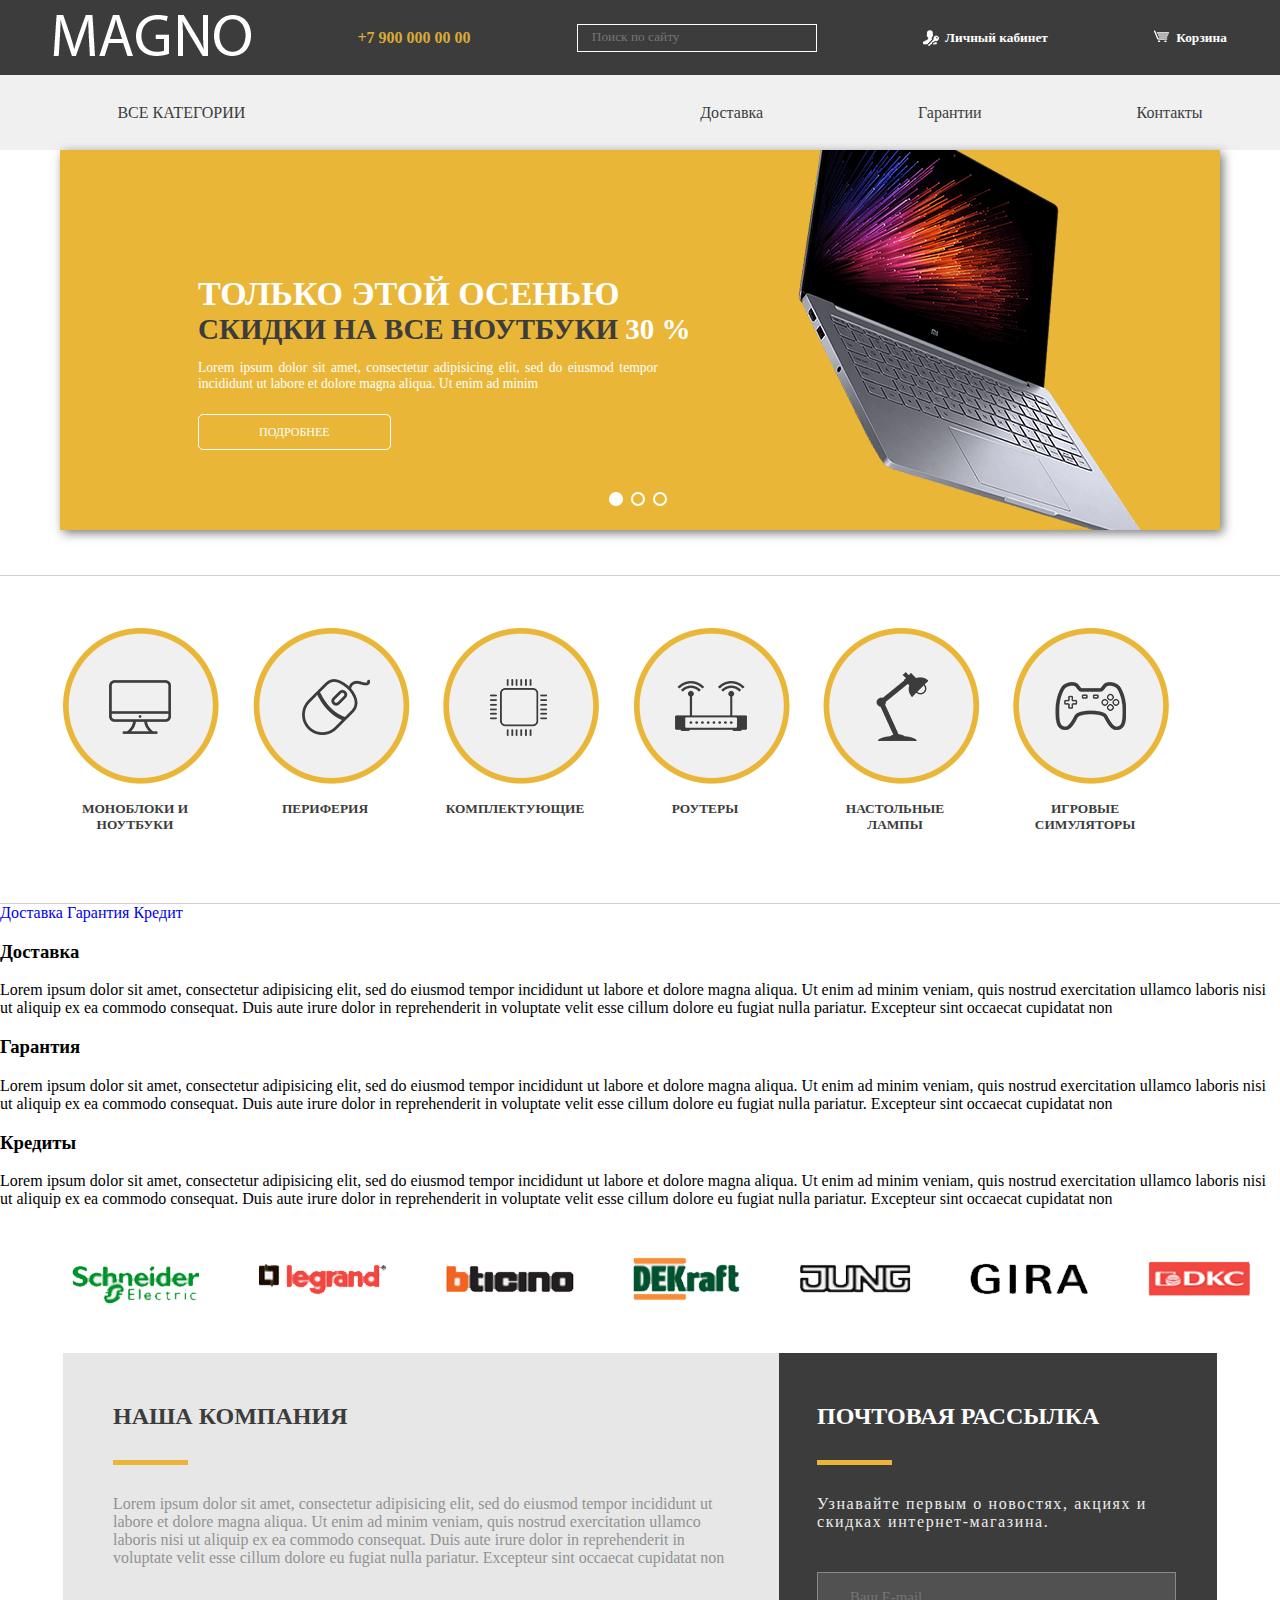
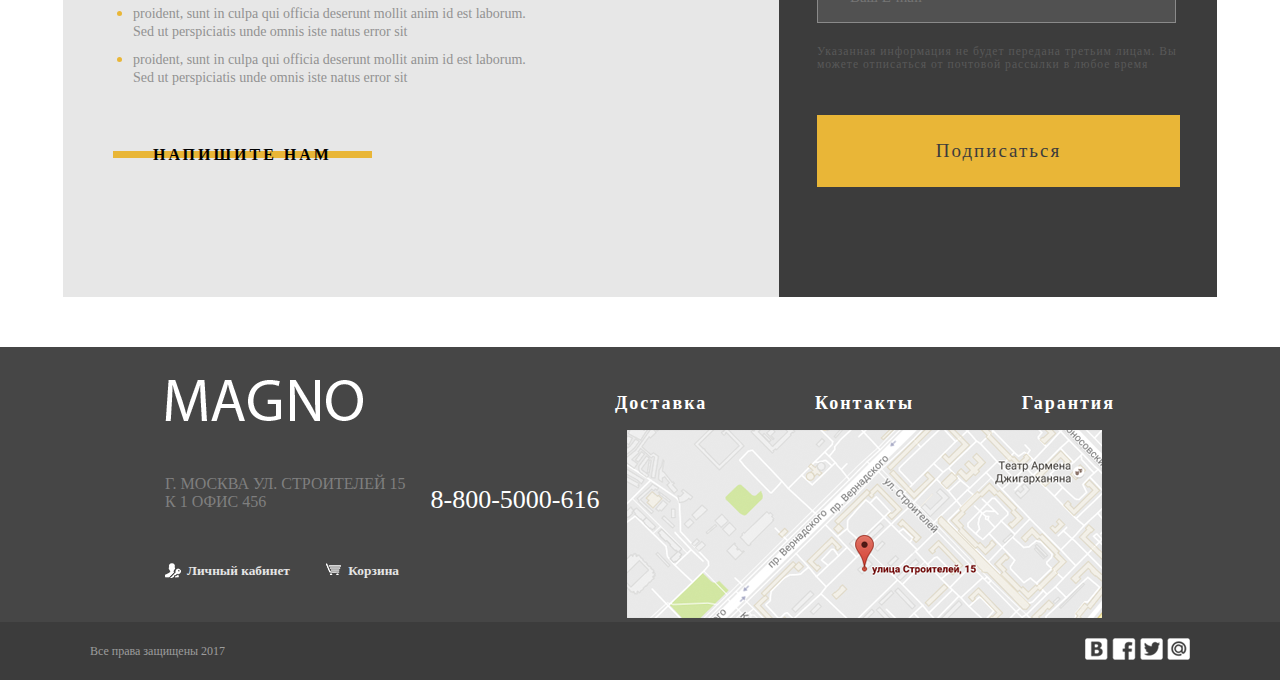
==== index.html @ 17e2f67c "commit" ====
<!DOCTYPE html>
<html lang="ru">
<head>
    <meta charset="UTF-8">
    <title>Главная страница</title>
    <link type="text/css" rel="stylesheet" href="style/header.css">
    <link type="text/css" rel="stylesheet" href="style/index.css">
    <link type="text/css" rel="stylesheet" href="style/footer.css">
</head>
<body>
    <header>
        <nav>
            <div class="user_menu">
                <a href="index.html"><img src="images/magno_logo.png"></a>
                <a href="tel:+79000000000">+7 900 000 00 00</a>
                <form method="post">
                    <input type="search" placeholder="Поиск по сайту">
                </form>
                <a href="#" class="user">Личный кабинет</a>
                <a href="#" class="basket">Корзина</a>
            </div>
            <div class="site_menu">
                <ul>
                    <li><a href="#">Все категории</a></li>
                    <li><a href="#">Доставка</a></li>
                    <li><a href="#">Гарантии</a></li>
                    <li><a href="#">Контакты</a></li>
                </ul>
            </div>
        </nav>
    </header>
    <main>
        <section class="slider_promo">
            <input type="radio" name="slider_promo" id="frame_1" checked="checked">
            <label for="frame_1"></label>
            <div class="first_slide">
                <h3>Только этой осенью</h3>
                <h4>Скидки на все ноутбуки <span>30 %</span></h4>
                <p>Lorem ipsum dolor sit amet, consectetur adipisicing elit, sed do eiusmod tempor incididunt ut labore et dolore magna aliqua. Ut enim ad minim</p>
                <a href="#">Подробнее</a>
            </div>
            <input type="radio" name="slider_promo" id="frame_2">
            <label for="frame_2"></label>
            <div class="second_slide">
                <h3>Вся периферия</h3>
                <h4>По самым низким ценам</h4>
                <p>Lorem ipsum dolor sit amet, consectetur adipisicing elit, sed do eiusmod tempor incididunt ut labore et dolore magna</p>
                <a href="#">Подробнее</a>
            </div>
            <input type="radio" name="slider_promo" id="frame_3">
            <label for="frame_3"></label>
            <div class="third_slide">
                <h3>Ноутбуки</h3>
                <h4>Для офиса и дома</h4>
                <p>Lorem ipsum dolor sit amet, consectetur adipisicing elit, sed do eiusmod tempor incididunt ut labore et dolore magna</p>
                <a href="#">Подробнее</a>
            </div>
        </section>
        <section class="categories">
            <ul>
                <li>
                    <a href="#">
                        <img src="images/categories_icons/laptops_icon.png">
                        <p>Моноблоки и ноутбуки</p>
                    </a>
                </li>
                <li>
                    <a href="#">
                        <img src="images/categories_icons/peripherals_icon.png">
                        <p>Периферия</p>
                    </a>
                </li>
                <li>
                    <a href="#">
                        <img src="images/categories_icons/accessories_icon.png">
                        <p>Комплектующие</p>
                    </a>
                </li>
                <li>
                    <a href="#">
                        <img src="images/categories_icons/routers_icon.png">
                        <p>Роутеры</p>
                    </a>
                </li>
                <li>
                    <a href="#">
                        <img src="images/categories_icons/lamps_icon.png">
                        <p>Настольные лампы</p>
                    </a>
                </li>
                <li>
                    <a href="#">
                        <img src="images/categories_icons/games_icon.png">
                        <p>Игровые симуляторы</p>
                    </a>
                </li>
            </ul>
        </section>
        <section class="slider_info">
            <a href="#" class="delivery_button">Доставка</a>
            <a href="#" class="guarantee_button">Гарантия</a>
            <a href="#" class="credit_button">Кредит</a>
            <div class="delivery_info">
                <h3>Доставка</h3>
                <p>Lorem ipsum dolor sit amet, consectetur adipisicing elit, sed do eiusmod tempor incididunt ut labore et dolore magna aliqua. Ut enim ad minim veniam, quis nostrud exercitation ullamco laboris nisi ut aliquip ex ea commodo consequat. Duis aute irure dolor in reprehenderit in voluptate velit esse cillum dolore eu fugiat nulla pariatur. Excepteur sint occaecat cupidatat non </p>
            </div>
            <div class="guarantee_info">
                <h3>Гарантия</h3>
                <p>Lorem ipsum dolor sit amet, consectetur adipisicing elit, sed do eiusmod tempor incididunt ut labore et dolore magna aliqua. Ut enim ad minim veniam, quis nostrud exercitation ullamco laboris nisi ut aliquip ex ea commodo consequat. Duis aute irure dolor in reprehenderit in voluptate velit esse cillum dolore eu fugiat nulla pariatur. Excepteur sint occaecat cupidatat non</p>
            </div>
            <div class="credits_info">
                <h3>Кредиты</h3>
                <p>Lorem ipsum dolor sit amet, consectetur adipisicing elit, sed do eiusmod tempor incididunt ut labore et dolore magna aliqua. Ut enim ad minim veniam, quis nostrud exercitation ullamco laboris nisi ut aliquip ex ea commodo consequat. Duis aute irure dolor in reprehenderit in voluptate velit esse cillum dolore eu fugiat nulla pariatur. Excepteur sint occaecat cupidatat non </p>
            </div>
        </section>
        <section class="partners">
            <ul>
                <li> <a href="#"> <img src="images/partners/partner_1.png"> </a> </li>
                <li> <a href="#"> <img src="images/partners/partner_2.png"> </a> </li>
                <li> <a href="#"> <img src="images/partners/partner_3.png"> </a> </li>
                <li> <a href="#"> <img src="images/partners/partner_4.png"> </a> </li>
                <li> <a href="#"> <img src="images/partners/partner_5.png"> </a> </li>
                <li> <a href="#"> <img src="images/partners/partner_6.png"> </a> </li>
                <li> <a href="#"> <img src="images/partners/partner_7.png"> </a> </li>
            </ul>
        </section>
        <div class="about_us">
            <section class="company_info">
                <h2>Наша компания</h2>
                <p>
                    Lorem ipsum dolor sit amet, consectetur adipisicing elit, sed do eiusmod tempor incididunt ut labore et dolore magna aliqua. Ut enim ad minim veniam, quis nostrud exercitation ullamco laboris nisi ut aliquip ex ea commodo consequat. Duis aute irure dolor in reprehenderit in voluptate velit esse cillum dolore eu fugiat nulla pariatur. Excepteur sint occaecat cupidatat non
                </p>
                <ul>
                    <li><span>proident, sunt in culpa qui officia deserunt mollit anim id est laborum. Sed ut perspiciatis unde omnis iste natus error sit</span></li>
                    <li><span>proident, sunt in culpa qui officia deserunt mollit anim id est laborum. Sed ut perspiciatis unde omnis iste natus error sit</span></li>
                </ul>
                <a href="#"> Напишите нам</a>
            </section>
            <section class="dispatch">
                <h2>Почтовая рассылка</h2>
                <p>Узнавайте первым о новостях, акциях и скидках интернет-магазина.</p>
                <form method="post">
                    <input type="email" placeholder="Ваш E-mail">
                    <p>Указанная информация не будет передана третьим лицам. Вы можете отписаться от почтовой рассылки в любое время</p>
                    <input type="submit" value="Подписаться">
                </form>
            </section>
        </div>
    </main>
    <footer>
        <div class="footer_top">
            <section class="info">
                <div class="address">
                    <a href="index.html"><img src="images/magno_logo.png"></a>
                    <p>Г. Москва ул. Строителей 15 к 1 офис 456</p>
                </div>
                <ul class="user_links">
                    <li><a href="#" class="user">Личный кабинет</a></li>
                    <li><a href="#" class="basket">Корзина</a></li>
                </ul>
            </section>
            <section class="phone_info">
                <a href="tel:+78005000616">8-800-5000-616</a>
            </section>
            <section class="map">
                <ul>
                    <li><a href="#">Доставка</a></li>
                    <li><a href="#">Контакты</a></li>
                    <li><a href="#">Гарантия</a></li>
                </ul>
                <img src="images/footer/map.png">
            </section>
        </div>
        <div class="footer_bottom">
            <p>Все права защищены 2017</p>
            <ul class="social">
                <li><a href="#"><img src="images/footer/vk.png"></a></li>
                <li><a href="#"><img src="images/footer/facebook.png"></a></li>
                <li><a href="#"><img src="images/footer/twitter.png"></a></li>
                <li><a href="#"><img src="images/footer/mail.png"></a></li>
            </ul>
        </div>
    </footer>
</body>
</html>
---- style/header.css ----
.user_menu {
    display: flex;
    background-color: #3c3c3c;
    height: 75px;
    align-items: center;
    justify-content: space-around;
}

.user_menu a{
    color: white;
    font-weight: bold;
}
.user_menu a[href="tel:+79000000000"]{
    color: #d9aa38;
}

.user_menu input[type="search"] {
    height: 28px;
    width: 240px;
    padding: 0 15px 2px 14px;
    background-color: #3c3c3c;
    border: 1px solid white;
    color: black;
    font-family: "Century Gothic";
}

.user_menu a[href="#"] {
    font-size: 10pt;
}

.user {
    font-size: 10pt;
    font-weight: bold;
    padding-left: 22px;
    background: url("../images/header/user_logo.png") no-repeat;
}

.basket {
    font-size: 10pt;
    font-weight: bold;
    padding-left: 22px;
    background: url("../images/header/basket_logo.png") no-repeat;
}

.site_menu {
    background-color: #f0f0f0;
    height: 75px;
}

.site_menu ul {
    display: flex;
    flex-direction: row;
    justify-content: space-around;
    align-items: center;
    margin: 0;
    height: 75px;
}

.site_menu ul li{
    list-style-type: none;
}

.site_menu ul li:first-child{
    margin-right: 300px;
    text-transform: uppercase;
}

.site_menu ul li a{
    color: #3c3c3c;
}
---- style/index.css ----
body {
    padding: 0;
    margin: 0;
    font-family: "Century Gothic";
}

a {
    text-decoration: none;
}

/* слайдер промо */

.slider_promo {
    width: 1160px;
    height: 380px;
    box-shadow: 3px 3px 10px #797979;
    position: relative;
    margin: 0 auto;
    background-color: #e9b637;
    margin-bottom: 45px;
    text-align: center;
}

.slider_promo input {
    display: none;
}

.slider_promo  input + label {
    display: inline-block;
    width: 10px;
    height: 10px;
    border-radius: 8px;
    background: rgba(90, 90, 90, 0);
    border: 2px solid white;
    cursor: pointer;
    z-index: 100;
    position: relative;
    margin-right: 4px;
    top: 90%;
    transition: background 0.8s ease-out 0s;
}

.slider_promo  input:checked + label {
    background: white;
}

.slider_promo  div {
    position: absolute;
    top: 0;
    left: 0;
    right: 0;
    bottom: 0;
    margin-left: 138px;
    text-align: left;
    z-index: 0;
}

.slider_promo  div {
    visibility: hidden;
    opacity: 0;
    transition: opacity 0.8s ease-out 0.1s, visibility 0.1s ease-out 0.9s;
}

.slider_promo  input:checked + label + div {
    visibility: visible;
    opacity: 1;
    transition: opacity 0.8s ease-out 0.1s, visibility 0.1s ease-out 0s;
}

.slider_promo div h3 {
    margin: 125px 0 0 0;
    padding: 0;
    font-size: 34px;
    color: white;
    text-transform: uppercase;
}

.slider_promo div h4 {
    font-size: 29px;
    margin: 0;
    text-transform: uppercase;
    color: #3c3c3c;
}

.slider_promo div h4 span {
    color: white;
}

.slider_promo div p {
    font-size: 13.6px;
    color: white;
    width: 45%;
    text-align: justify;
    margin-bottom: 30px;
}

.slider_promo div a {
    color: white;
    padding: 10px 60px 10px 60px;
    border: 1px solid white;
    border-radius: 5px;
    text-transform: uppercase;
    font-size: 12px;
}

.first_slide {
    background: url("../images/slider_promo/sale_slider.png") no-repeat 600px;
}
.second_slide {
    background: url("../images/slider_promo/peripheral_slider.png") no-repeat 500px;
}

.third_slide {
    background: url("../images/slider_promo/laptop_slider.png") no-repeat 500px;
}
/* меню категорий */

.categories {
    border-top: 1px solid #d1d1d1;
    border-bottom: 1px solid #d1d1d1;
}

.categories ul {
    display: flex;
    justify-content: space-around;
    align-items: center;
    height: 295px;
}

.categories ul li {
    list-style-type: none;
    text-align: center;
    text-transform: uppercase;
    font-size: 10pt;
    width: 145px;
    height: 223px;
}

.categories ul li:last-child {
    margin-right: 100px;
}


.categories ul li a {
    color: #3c3c3c;
    font-weight: bold;
}

/* слайдер инфо */

/* партнёры */

.partners ul {
    display: flex;
    flex-direction: row;
    align-items: center;
    justify-content: space-around;

}

.partners ul li {
    display: inline;
    list-style-type: none;
}

/* наша компания */

.about_us {
    height: 544px;
    width: 1154px;
    background-color: #e7e7e7;
    margin: 0 auto;
}

.company_info {
    float: left;
    width: 620px; /*680*/
    padding-left: 50px;
    padding-top: 30px;
    color: #929292;
}

.company_info h2 {
    text-transform: uppercase;
    color: #3c3c3c;
}

.company_info h2:after {
    content: ' ';
    display: block;
    width: 75px;
    height: 5px;
    background-color: #e9b637;
    margin-top: 30px;
    margin-bottom: 30px;
}

.company_info ul {
    padding-left: 20px;
    margin-top: 37px;
    width: 410px;
    margin-bottom: 60px;
}

.company_info ul li {
    color: #e9b637;
    margin-bottom: 10px;
}

.company_info ul li span {
    color: #929292;
    font-size: 14px;
}

.company_info a {
    color: black;
    text-transform: uppercase;
    font-weight: bold;
    letter-spacing: 3px;
    padding: 0 40px 0 40px;
    background: linear-gradient(to bottom, #e7e7e7 0%,#e7e7e7 30%,#e9b637 30%,#e9b637 30%,#e9b637 72%,#e9b637 72%,#e7e7e7 72%,#e7e7e7 72%,#e7e7e7 100%);
}

.dispatch {
    float: right;
    width: 363px;
    background-color: #3c3c3c;
    height: 514px;
    padding-left: 38px;
    padding-top: 30px;
    padding-right:37px;
}

.dispatch h2 {
    text-transform: uppercase;
    color: white;
}

.dispatch h2:after {
    content: ' ';
    display: block;
    width: 75px;
    height: 5px;
    background-color: #e9b637;
    margin-top: 30px;
    margin-bottom: 30px;
}

.dispatch p {
    color: #ededed;
    letter-spacing: 1.6px;
}

.dispatch form p {
    font-size: 11.6px;
    color: #595959;
    letter-spacing: 1px;
    margin-bottom: 44px;
}

.dispatch form input[type='email'] {
    border: 1px solid #8a8a8a;
    background-color: #515151;
    width: 320px;
    height: 45px;
    margin-top: 25px;
    padding: 2px 5px 2px 32px;
    font-size: 14.9px;
    font-family: "Century Gothic";
    margin-bottom: 10px;
}

.dispatch form input[type='submit' ] {
    background-color: #e9b637;
    border: none;
    cursor: pointer;
    width: 100%;
    padding: 25px;
    font-family: "Century Gothic";
    font-size: 19px;
    color: #3c3c3c;
    letter-spacing: 2px;
}
---- style/footer.css ----
footer {
    background-color: #464646;
    margin-top: 50px;
}

.footer_top {
    margin-left: 165px;
    margin-right: 165px;
    padding-top: 30px;
    display: flex;
    align-items: center;
    justify-content: space-between;
}

.info {
    width: 250px;
    height: 240px;
}

.address p {
    color: #7f7f7f;
    text-transform: uppercase;
    margin-top: 50px;
}

.user_links {
    padding: 0;
    margin-top: 50px;
}

.user_links li{
    display: inline;
    list-style-type: none;
}

.user_links li a {
    color: #e5e5e5;
}

.user_links .user {
    margin-right: 13%;
}

.phone_info a {
    font-size: 26px;
    color: white;
}

.map {
    width: 500px;
    text-align: center;
}

.map ul {
    display: flex;
    justify-content: space-between;
    padding: 0;
}

.map ul li {
    display: inline;
}

.map ul li a {
    color: white;
    font-weight: bold;
    font-size: 18px;
    letter-spacing: 2px;
}

.footer_bottom {
    background-color: #3c3c3c;
    display: flex;
    align-items: center;
    justify-content: space-around;
}

.footer_bottom p {
    color: #9c9c9c;
    font-size: 12px;
    margin-right: 50%;
}

.footer_bottom ul li {
    display: inline;
}
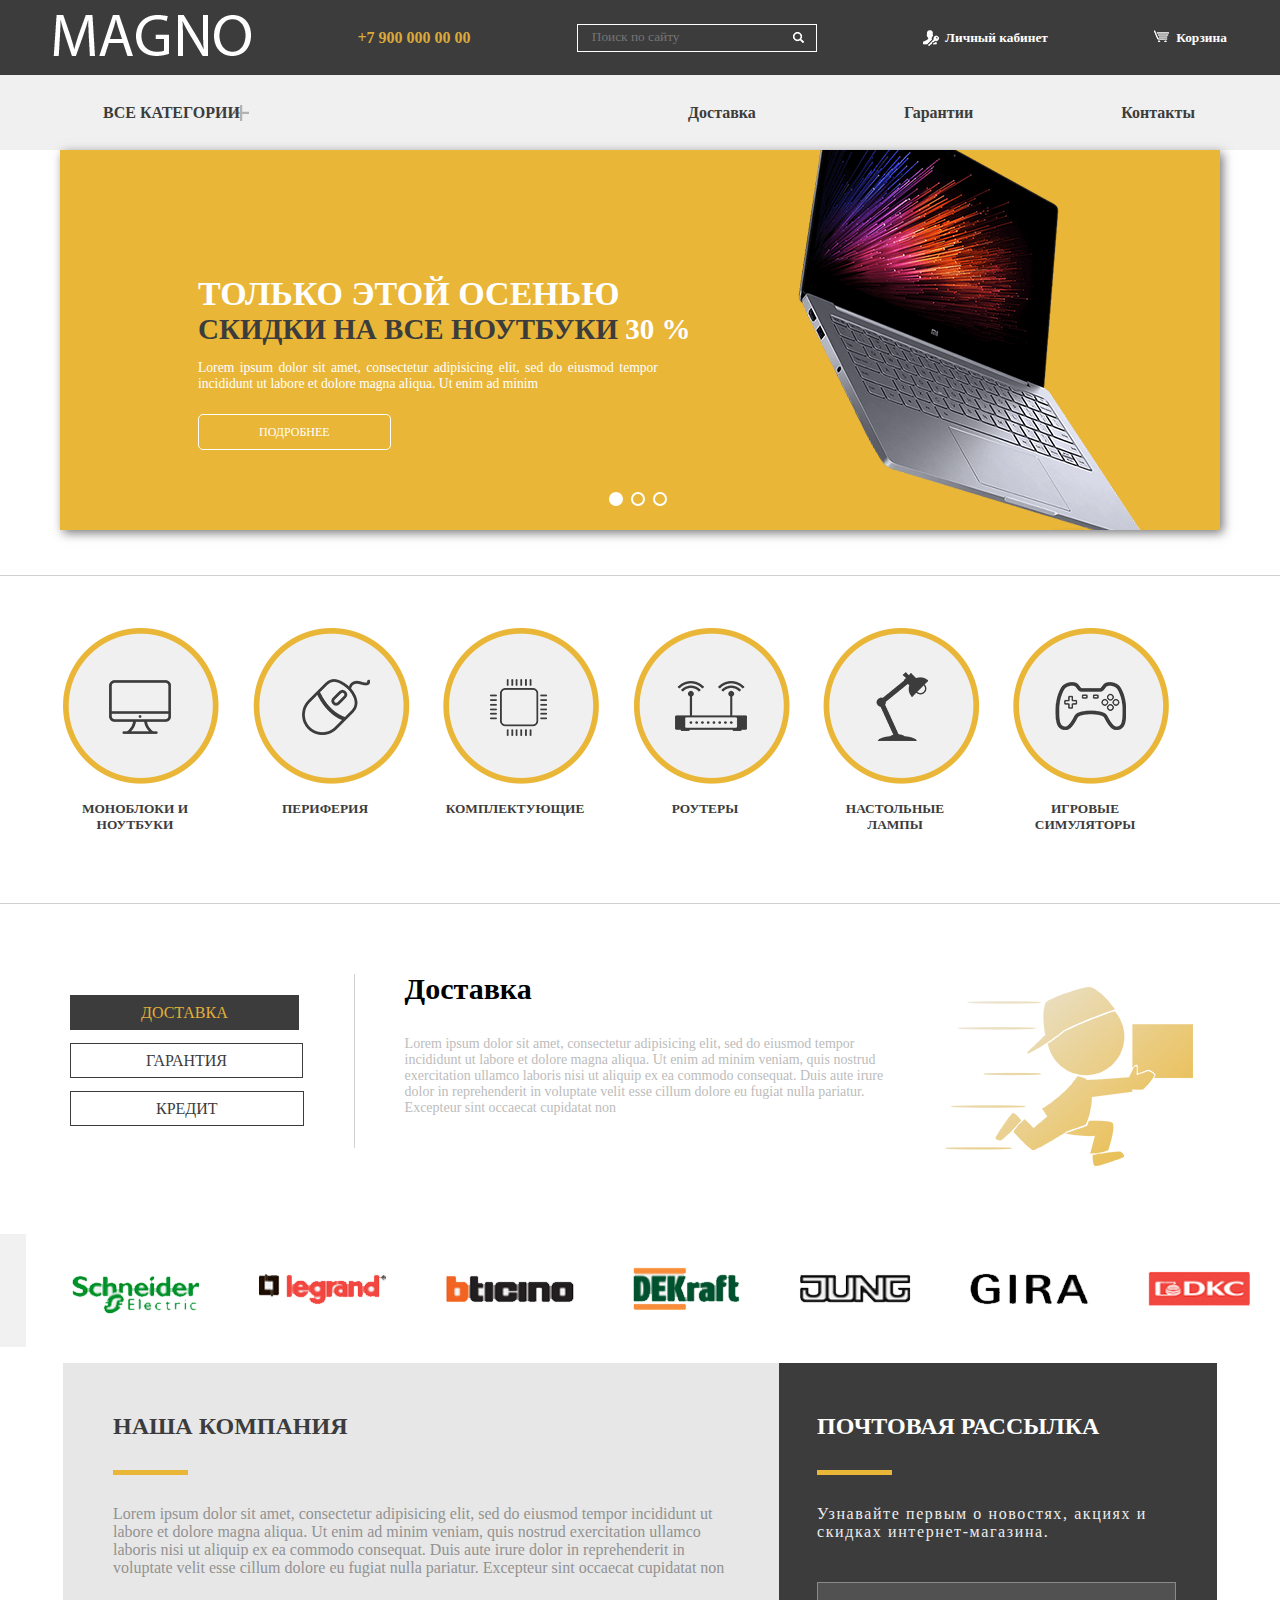
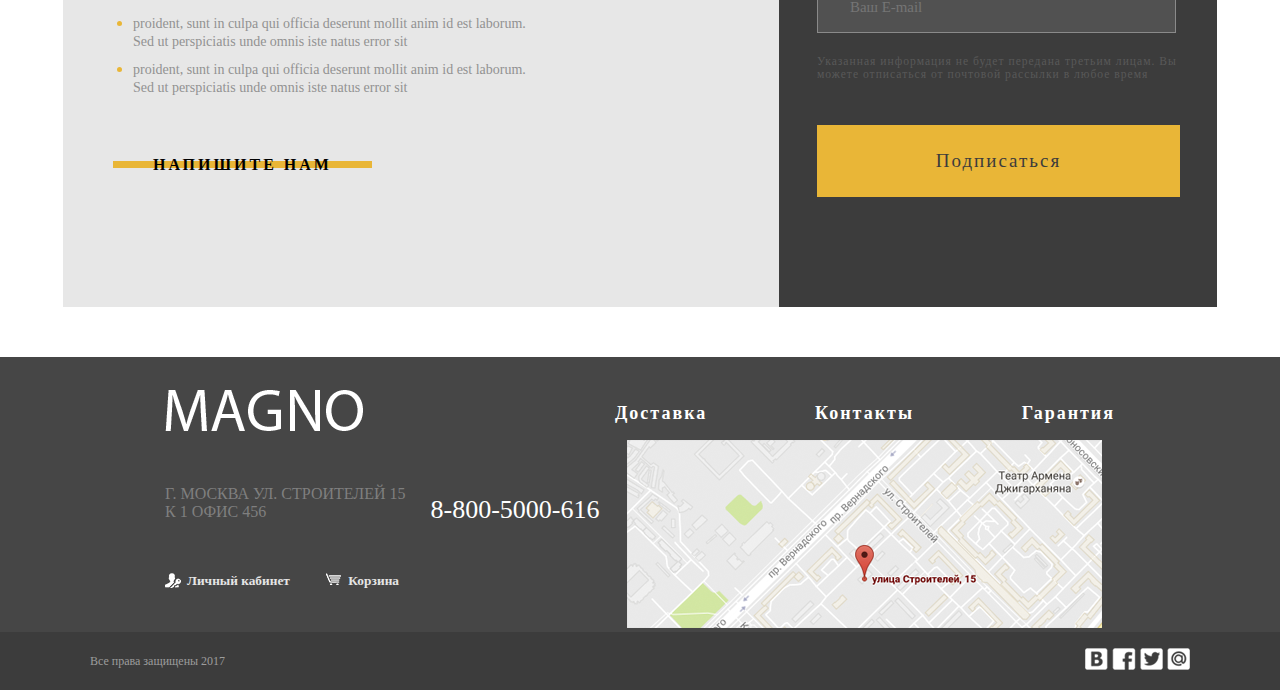
==== commit e914c3e4: "commit" ====
--- a/index.html
+++ b/index.html
@@ -97,20 +97,24 @@
             </ul>
         </section>
         <section class="slider_info">
-            <a href="#" class="delivery_button">Доставка</a>
-            <a href="#" class="guarantee_button">Гарантия</a>
-            <a href="#" class="credit_button">Кредит</a>
-            <div class="delivery_info">
-                <h3>Доставка</h3>
-                <p>Lorem ipsum dolor sit amet, consectetur adipisicing elit, sed do eiusmod tempor incididunt ut labore et dolore magna aliqua. Ut enim ad minim veniam, quis nostrud exercitation ullamco laboris nisi ut aliquip ex ea commodo consequat. Duis aute irure dolor in reprehenderit in voluptate velit esse cillum dolore eu fugiat nulla pariatur. Excepteur sint occaecat cupidatat non </p>
-            </div>
-            <div class="guarantee_info">
-                <h3>Гарантия</h3>
-                <p>Lorem ipsum dolor sit amet, consectetur adipisicing elit, sed do eiusmod tempor incididunt ut labore et dolore magna aliqua. Ut enim ad minim veniam, quis nostrud exercitation ullamco laboris nisi ut aliquip ex ea commodo consequat. Duis aute irure dolor in reprehenderit in voluptate velit esse cillum dolore eu fugiat nulla pariatur. Excepteur sint occaecat cupidatat non</p>
-            </div>
-            <div class="credits_info">
-                <h3>Кредиты</h3>
-                <p>Lorem ipsum dolor sit amet, consectetur adipisicing elit, sed do eiusmod tempor incididunt ut labore et dolore magna aliqua. Ut enim ad minim veniam, quis nostrud exercitation ullamco laboris nisi ut aliquip ex ea commodo consequat. Duis aute irure dolor in reprehenderit in voluptate velit esse cillum dolore eu fugiat nulla pariatur. Excepteur sint occaecat cupidatat non </p>
+            <ul class="info_buttons">
+                <li><a href="#" class="delivery_button">Доставка</a></li>
+                <li><a href="#" class="guarantee_button">Гарантия</a></li>
+                <li><a href="#" class="credit_button">Кредит</a></li>
+            </ul>
+            <div class="info_block">
+                <div class="delivery_info">
+                    <h3>Доставка</h3>
+                    <p>Lorem ipsum dolor sit amet, consectetur adipisicing elit, sed do eiusmod tempor incididunt ut labore et dolore magna aliqua. Ut enim ad minim veniam, quis nostrud exercitation ullamco laboris nisi ut aliquip ex ea commodo consequat. Duis aute irure dolor in reprehenderit in voluptate velit esse cillum dolore eu fugiat nulla pariatur. Excepteur sint occaecat cupidatat non </p>
+                </div>
+                <div class="guarantee_info">
+                    <h3>Гарантия</h3>
+                    <p>Lorem ipsum dolor sit amet, consectetur adipisicing elit, sed do eiusmod tempor incididunt ut labore et dolore magna aliqua. Ut enim ad minim veniam, quis nostrud exercitation ullamco laboris nisi ut aliquip ex ea commodo consequat. Duis aute irure dolor in reprehenderit in voluptate velit esse cillum dolore eu fugiat nulla pariatur. Excepteur sint occaecat cupidatat non</p>
+                </div>
+                <div class="credits_info">
+                    <h3>Кредиты</h3>
+                    <p>Lorem ipsum dolor sit amet, consectetur adipisicing elit, sed do eiusmod tempor incididunt ut labore et dolore magna aliqua. Ut enim ad minim veniam, quis nostrud exercitation ullamco laboris nisi ut aliquip ex ea commodo consequat. Duis aute irure dolor in reprehenderit in voluptate velit esse cillum dolore eu fugiat nulla pariatur. Excepteur sint occaecat cupidatat non </p>
+                </div>
             </div>
         </section>
         <section class="partners">
--- a/style/header.css
+++ b/style/header.css
@@ -18,10 +18,10 @@
     height: 28px;
     width: 240px;
     padding: 0 15px 2px 14px;
-    background-color: #3c3c3c;
     border: 1px solid white;
     color: black;
     font-family: "Century Gothic";
+    background: #3c3c3c url("../images/header/search_logo.png") no-repeat 215px;
 }
 
 .user_menu a[href="#"] {
@@ -58,13 +58,19 @@
 
 .site_menu ul li{
     list-style-type: none;
+    font-weight: bold;
 }
 
 .site_menu ul li:first-child{
     margin-right: 300px;
     text-transform: uppercase;
+    background: url("../images/header/plus.png") no-repeat 130px;
 }
 
 .site_menu ul li a{
     color: #3c3c3c;
+}
+
+.site_menu ul li a:first-child {
+    padding-right: 22px;
 }--- a/style/index.css
+++ b/style/index.css
@@ -113,6 +113,7 @@
 .third_slide {
     background: url("../images/slider_promo/laptop_slider.png") no-repeat 500px;
 }
+
 /* меню категорий */
 
 .categories {
@@ -140,7 +141,6 @@
     margin-right: 100px;
 }
 
-
 .categories ul li a {
     color: #3c3c3c;
     font-weight: bold;
@@ -148,7 +148,84 @@
 
 /* слайдер инфо */
 
+.slider_info {
+    width: 1140px;
+    margin: 0 auto;
+    display: flex;
+    align-items: center;
+    padding-top: 38px;
+    padding-bottom: 38px;
+}
+
+.info_buttons {
+    padding: 30px 50px 0 0;
+    border-right: 1px solid #d1d1d1;
+    float: left;
+}
+
+.info_buttons li{
+    list-style-type: none;
+    margin-bottom: 30px;
+}
+
+.info_buttons a {
+    border: 1px solid #3c3c3c;
+    text-transform: uppercase;
+}
+
+.delivery_button {
+    padding: 8px 70px 8px 70px;
+    background-color: #3c3c3c;
+    color: #e1b037;
+}
+
+.guarantee_button {
+    padding: 8px 75px 8px 75px;
+    color: #3c3c3c;
+}
+
+.credit_button {
+    padding: 8px 85px 8px 85px;
+    color: #3c3c3c;
+}
+
+.info_block {
+    padding: 0 0 0 50px;
+}
+
+.info_block p {
+    font-size: 14px;
+    color: #bcbcbc;
+    width: 500px;
+}
+
+.info_block h3 {
+    font-size: 30px;
+}
+
+.delivery_info {
+    padding: 0 350px 50px 0;
+    background: url("../images/slider_info/delivery_logo.png") no-repeat 540px;
+}
+
+.guarantee_info {
+    padding: 0 350px 50px 0;
+    background: url("../images/slider_info/guarantee_logo.png") no-repeat 540px;
+    display: none;
+}
+
+.credits_info {
+    padding: 0 350px 50px 0;
+    background: url("../images/slider_info/credit_logo.png") no-repeat 540px;
+    display: none;
+}
+
+
 /* партнёры */
+
+.partners {
+    background: linear-gradient(to right, rgba(241,241,241,1) 0%,rgba(241,241,241,1) 2%,rgba(255,255,255,1) 2%,rgba(255,255,255,1) 100%);
+}
 
 .partners ul {
     display: flex;
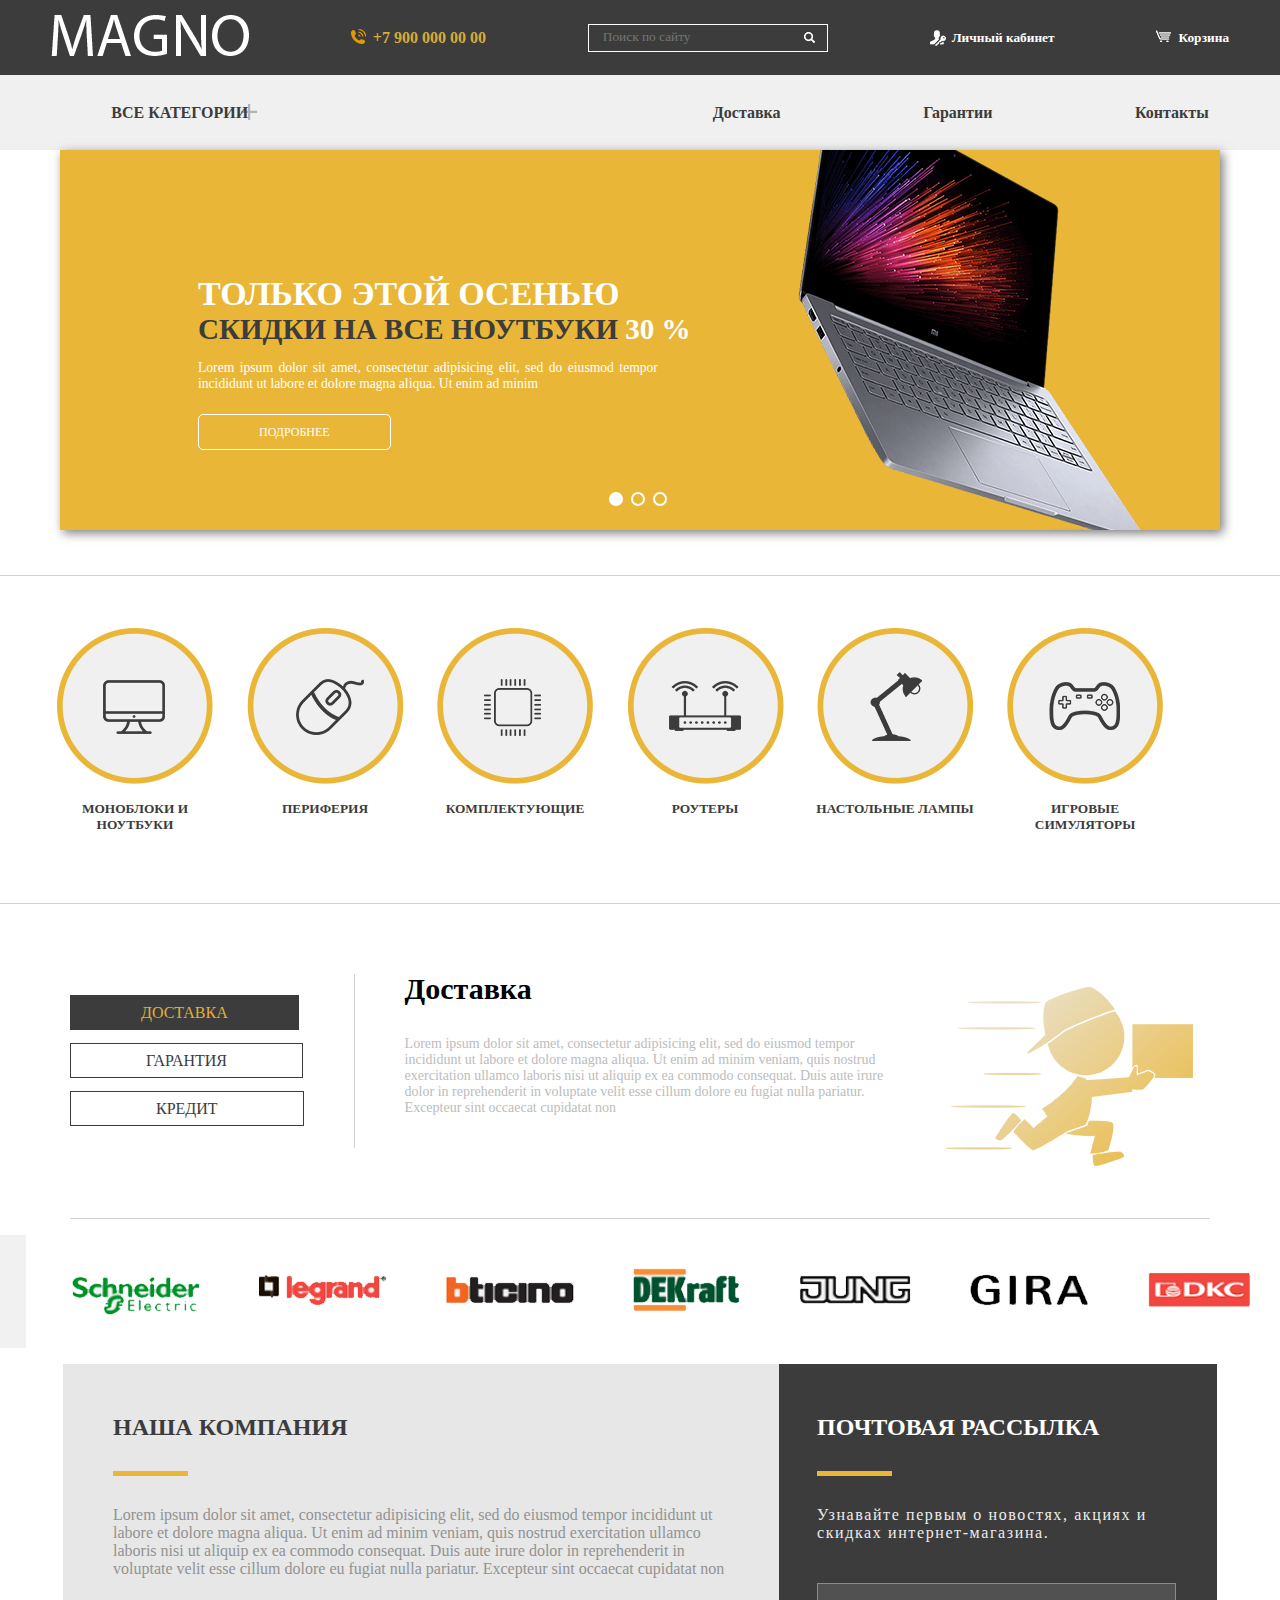
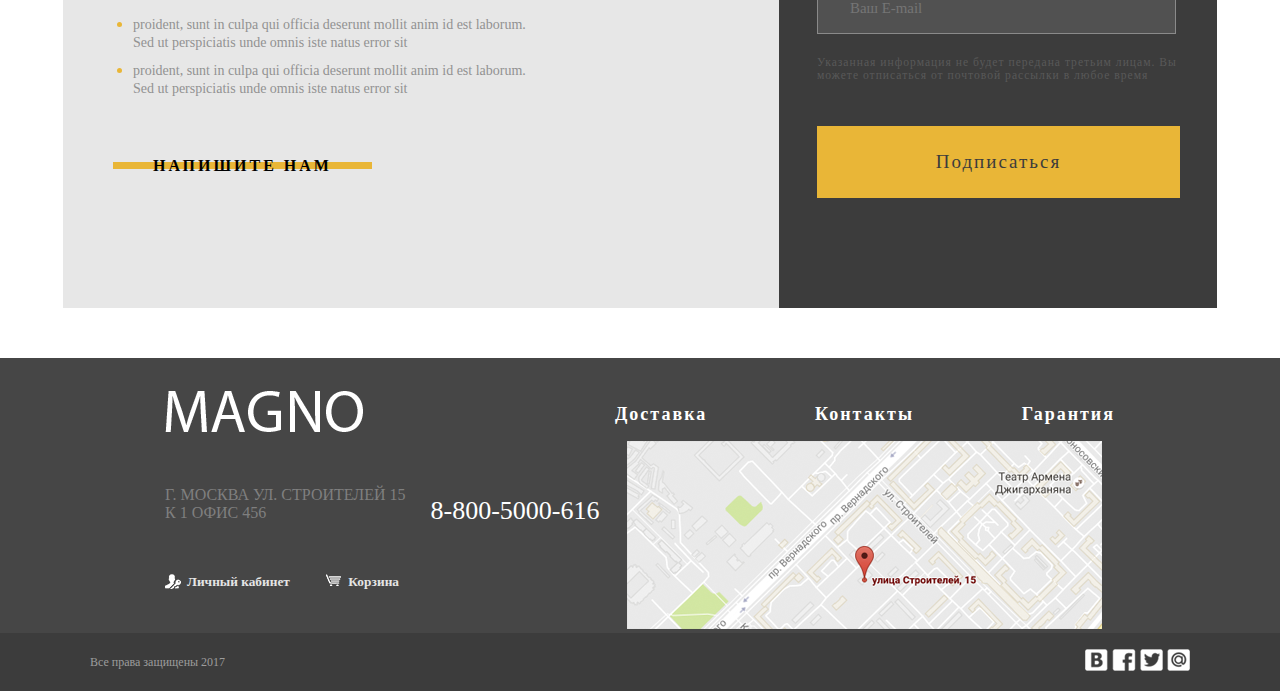
==== commit 9c5e5c15: "commit" ====
--- a/index.html
+++ b/index.html
@@ -20,8 +20,28 @@
                 <a href="#" class="basket">Корзина</a>
             </div>
             <div class="site_menu">
-                <ul>
-                    <li><a href="#">Все категории</a></li>
+                <ul class="menu_categories">
+                    <li>
+                        <a href="#" class="all_categories">Все категории</a>
+                        <ul class="nested_list">
+                            <li>
+                                <ul>
+                                    <li><a href="#">Роутеры</a></li>
+                                    <li><a href="#">Игровые симуляторы</a></li>
+                                    <li><a href="#">Комплектующие</a></li>
+                                </ul>
+                            </li>
+                            <li>
+                                <ul>
+                                    <li><a href="#">Периферия</a></li>
+                                    <li><a href="#">Настольные лампы</a></li>
+                                </ul>
+                            </li>
+                            <li>
+                                <a href="#">Моноблоки и ноутбуки</a>
+                            </li>
+                        </ul>
+                    </li>
                     <li><a href="#">Доставка</a></li>
                     <li><a href="#">Гарантии</a></li>
                     <li><a href="#">Контакты</a></li>
--- a/style/header.css
+++ b/style/header.css
@@ -12,6 +12,8 @@
 }
 .user_menu a[href="tel:+79000000000"]{
     color: #d9aa38;
+    padding-left: 22px;
+    background: url("../images/header/phone_logo.png") no-repeat;
 }
 
 .user_menu input[type="search"] {
@@ -24,6 +26,14 @@
     background: #3c3c3c url("../images/header/search_logo.png") no-repeat 215px;
 }
 
+.user_menu input[type="search"]:hover::-webkit-input-placeholder {
+    color: #e4e4e4;
+}
+
+.user_menu input[type="search"]:hover {
+    background: #3c3c3c url("../images/header/search_logo_hover.png") no-repeat 215px;
+}
+
 .user_menu a[href="#"] {
     font-size: 10pt;
 }
@@ -33,6 +43,16 @@
     font-weight: bold;
     padding-left: 22px;
     background: url("../images/header/user_logo.png") no-repeat;
+}
+
+.user:hover {
+    color: #dfaf37;
+    background: url("../images/header/user_logo_hover.png") no-repeat;
+}
+
+.user:active {
+    color: #989898;
+    background: url("../images/header/user_logo_click.png") no-repeat;
 }
 
 .basket {
@@ -47,7 +67,7 @@
     height: 75px;
 }
 
-.site_menu ul {
+.menu_categories {
     display: flex;
     flex-direction: row;
     justify-content: space-around;
@@ -56,21 +76,73 @@
     height: 75px;
 }
 
-.site_menu ul li{
+.menu_categories li{
     list-style-type: none;
     font-weight: bold;
 }
 
-.site_menu ul li:first-child{
+.all_categories {
     margin-right: 300px;
     text-transform: uppercase;
     background: url("../images/header/plus.png") no-repeat 130px;
 }
 
-.site_menu ul li a{
+.menu_categories li:hover ul {
+    display: block;
+}
+
+.menu_categories li a{
     color: #3c3c3c;
 }
 
-.site_menu ul li a:first-child {
+.menu_categories li a:hover {
+    color: #dfaf37;
+}
+
+.menu_categories li a:active {
+    color: #989898;
+}
+
+.all_categories {
     padding-right: 22px;
-}+}
+
+.nested_list {
+    position: absolute;
+    display: none;
+    left: 0;
+    background-color: #f0f0f0;
+    width: 100%;
+    z-index: 2;
+    padding-left: 9%;
+    padding-top: 20px;
+}
+
+.nested_list li {
+    margin-bottom: 15px;
+}
+
+.nested_list li ul li {
+    display: inline;
+    margin-right: 40px;
+}
+
+.nested_list li ul {
+    padding: 0;
+    display: flex;
+}
+
+.nested_list li ul li a {
+    font-weight: normal;
+    color: #a59d9d;
+    font-size: 16px;
+    text-transform: none;
+}
+
+.nested_list li a {
+    font-weight: normal;
+    color: #a59d9d;
+    font-size: 16px;
+    text-transform: none;
+}
+
--- a/style/index.css
+++ b/style/index.css
@@ -133,7 +133,7 @@
     text-align: center;
     text-transform: uppercase;
     font-size: 10pt;
-    width: 145px;
+    width: 160px;
     height: 223px;
 }
 
@@ -155,6 +155,7 @@
     align-items: center;
     padding-top: 38px;
     padding-bottom: 38px;
+    border-bottom: 1px solid #d1d1d1;
 }
 
 .info_buttons {
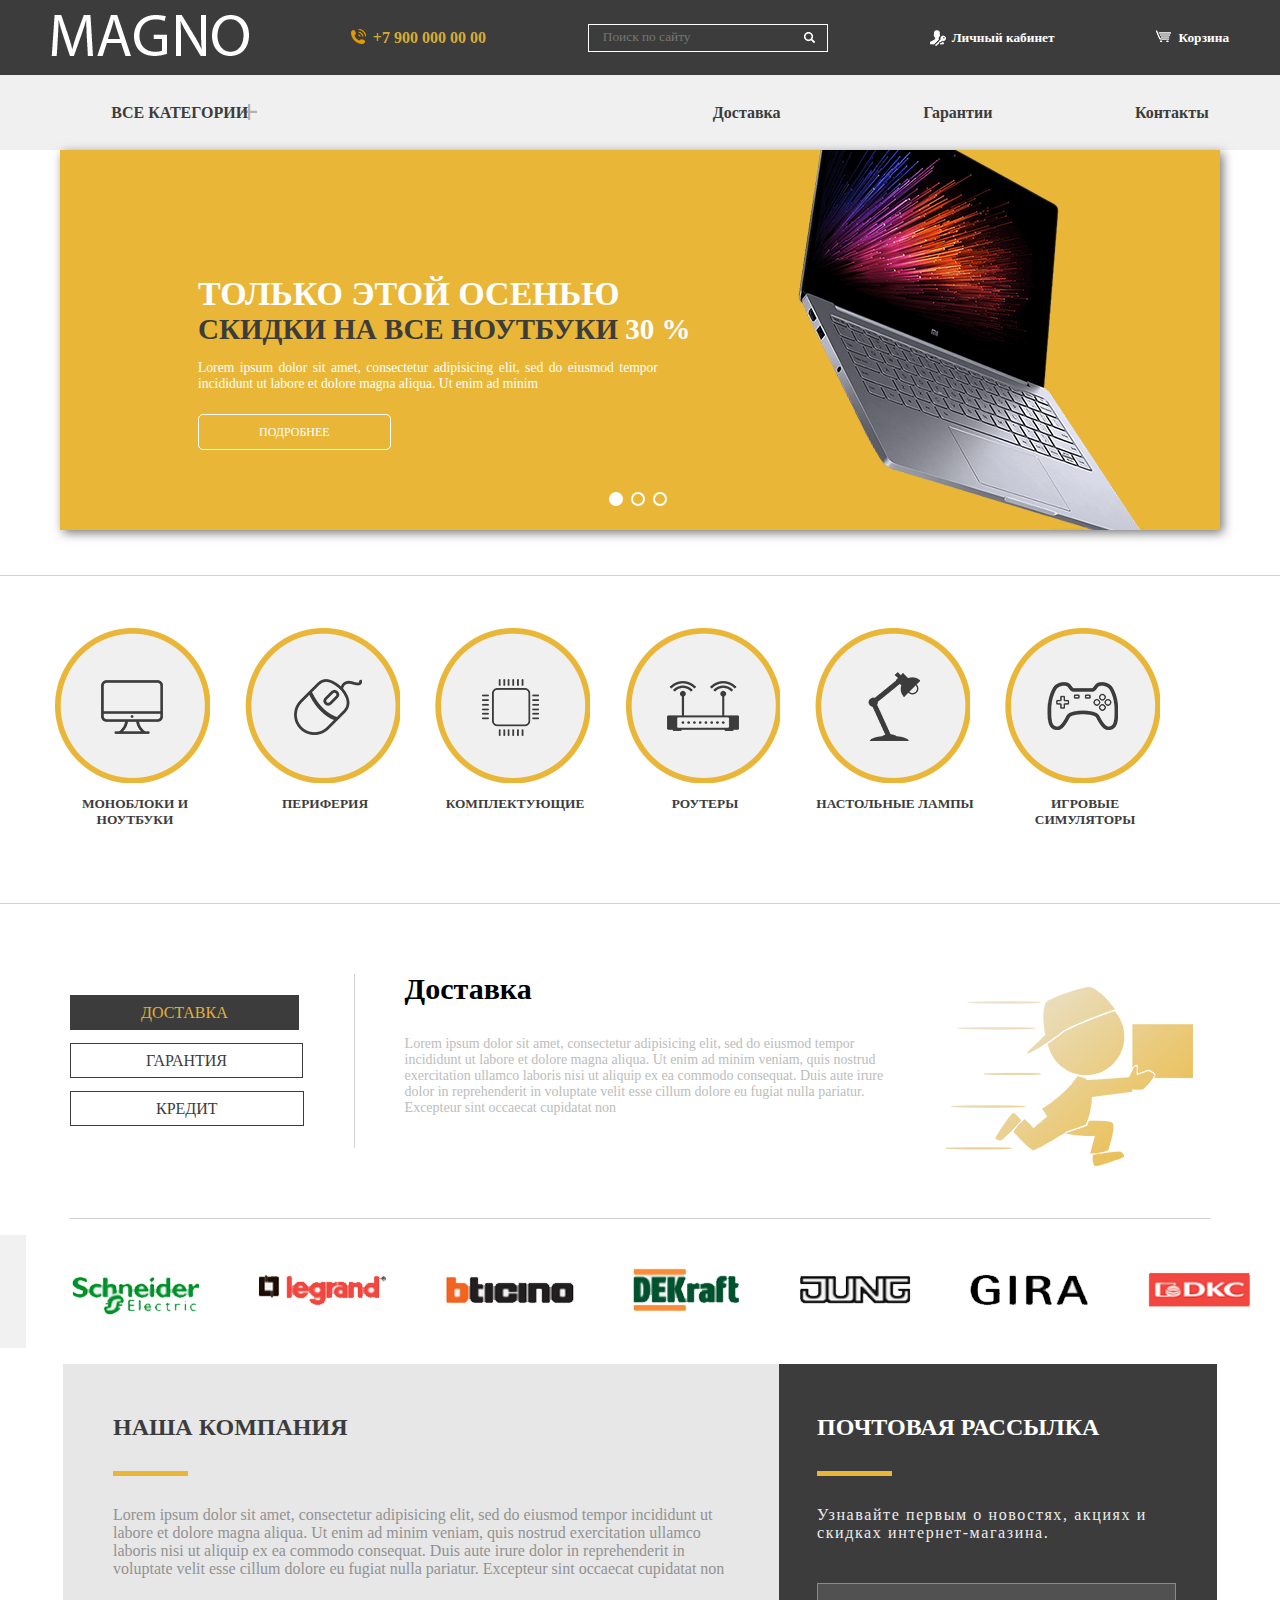
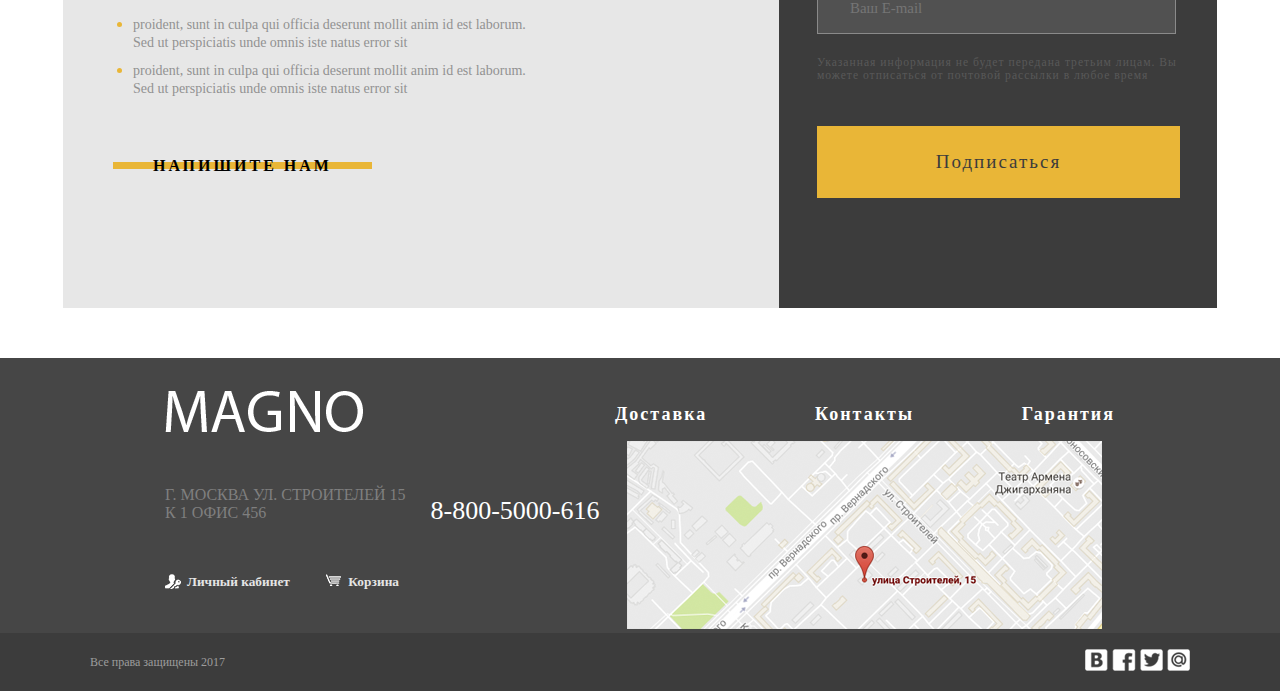
==== commit 99f1bf51: "commit" ====
--- a/index.html
+++ b/index.html
@@ -6,6 +6,7 @@
     <link type="text/css" rel="stylesheet" href="style/header.css">
     <link type="text/css" rel="stylesheet" href="style/index.css">
     <link type="text/css" rel="stylesheet" href="style/footer.css">
+    <script src="scripts/slider_info.js"></script>
 </head>
 <body>
     <header>
@@ -78,39 +79,39 @@
         </section>
         <section class="categories">
             <ul>
-                <li>
-                    <a href="#">
-                        <img src="images/categories_icons/laptops_icon.png">
+                <li class="categories_laptops">
+                    <a href="#">
+                        <div></div>
                         <p>Моноблоки и ноутбуки</p>
                     </a>
                 </li>
-                <li>
-                    <a href="#">
-                        <img src="images/categories_icons/peripherals_icon.png">
+                <li class="categories_peripheral">
+                    <a href="#">
+                        <div></div>
                         <p>Периферия</p>
                     </a>
                 </li>
-                <li>
-                    <a href="#">
-                        <img src="images/categories_icons/accessories_icon.png">
+                <li class="categories_accessories">
+                    <a href="#">
+                        <div></div>
                         <p>Комплектующие</p>
                     </a>
                 </li>
-                <li>
-                    <a href="#">
-                        <img src="images/categories_icons/routers_icon.png">
+                <li class="categories_routers">
+                    <a href="#">
+                        <div></div>
                         <p>Роутеры</p>
                     </a>
                 </li>
-                <li>
-                    <a href="#">
-                        <img src="images/categories_icons/lamps_icon.png">
+                <li class="categories_lamps">
+                    <a href="#">
+                        <div></div>
                         <p>Настольные лампы</p>
                     </a>
                 </li>
-                <li>
-                    <a href="#">
-                        <img src="images/categories_icons/games_icon.png">
+                <li class="categories_games">
+                    <a href="#">
+                        <div></div>
                         <p>Игровые симуляторы</p>
                     </a>
                 </li>
--- a/style/index.css
+++ b/style/index.css
@@ -146,6 +146,83 @@
     font-weight: bold;
 }
 
+.categories ul li a div {
+    width: 155px;
+    height: 155px;
+}
+
+.categories_laptops a div {
+    background: url('../images/categories_icons/laptops_icon.png');
+}
+
+.categories_laptops a div:hover {
+    background: url('../images/categories_icons/laptops_icon_hover.png');
+}
+
+.categories_laptops a:active div {
+    opacity: 0.3;
+}
+
+.categories_peripheral a div {
+    background: url('../images/categories_icons/peripherals_icon.png');
+}
+
+.categories_peripheral a div:hover {
+    background: url('../images/categories_icons/peripherals_icon_hover.png');
+}
+
+.categories_peripheral a:active div {
+    opacity: 0.3;
+}
+
+.categories_accessories a div {
+    background: url('../images/categories_icons/accessories_icon.png');
+}
+
+.categories_accessories a div:hover {
+    background: url('../images/categories_icons/accessories_icon_hover.png');
+}
+
+.categories_accessories a:active div {
+    opacity: 0.3;
+}
+
+.categories_routers a div {
+    background: url('../images/categories_icons/routers_icon.png');
+}
+
+.categories_routers a div:hover {
+    background: url('../images/categories_icons/routers_icon_hover.png');
+}
+
+.categories_routers a:active div {
+    opacity: 0.3;
+}
+
+.categories_lamps a div {
+    background: url('../images/categories_icons/lamps_icon.png');
+}
+
+.categories_lamps a div:hover {
+    background: url('../images/categories_icons/lamps_icon_hover.png');
+}
+
+.categories_lamps a:active div {
+    opacity: 0.3;
+}
+
+.categories_games a div {
+    background: url('../images/categories_icons/games_icon.png');
+}
+
+.categories_games a div:hover {
+    background: url('../images/categories_icons/games_icon_hover.png');
+}
+
+.categories_games a:active div {
+    opacity: 0.3;
+}
+
 /* слайдер инфо */
 
 .slider_info {
@@ -239,6 +316,10 @@
 .partners ul li {
     display: inline;
     list-style-type: none;
+}
+
+.partners ul li:hover {
+    opacity: 0.4;
 }
 
 /* наша компания */
@@ -346,6 +427,24 @@
     font-size: 14.9px;
     font-family: "Century Gothic";
     margin-bottom: 10px;
+    outline: none;
+}
+
+.dispatch form input[type='email']:hover::-webkit-input-placeholder {
+    color: white;
+}
+
+.dispatch form input[type='email']:active::-webkit-input-placeholder {
+    color: #cfab4a;
+}
+
+.dispatch form input[type='email']:active {
+    border-color: white;
+}
+
+.dispatch form input[type='email']:invalid {
+    border-color: #744244;
+    color: #a44848;
 }
 
 .dispatch form input[type='submit' ] {
--- a/style/footer.css
+++ b/style/footer.css
@@ -46,6 +46,10 @@
     color: white;
 }
 
+.phone_info a:hover {
+    color: #e9b637;
+}
+
 .map {
     width: 500px;
     text-align: center;
@@ -68,6 +72,10 @@
     letter-spacing: 2px;
 }
 
+.map ul li a:hover {
+    color: #e9b637;
+}
+
 .footer_bottom {
     background-color: #3c3c3c;
     display: flex;
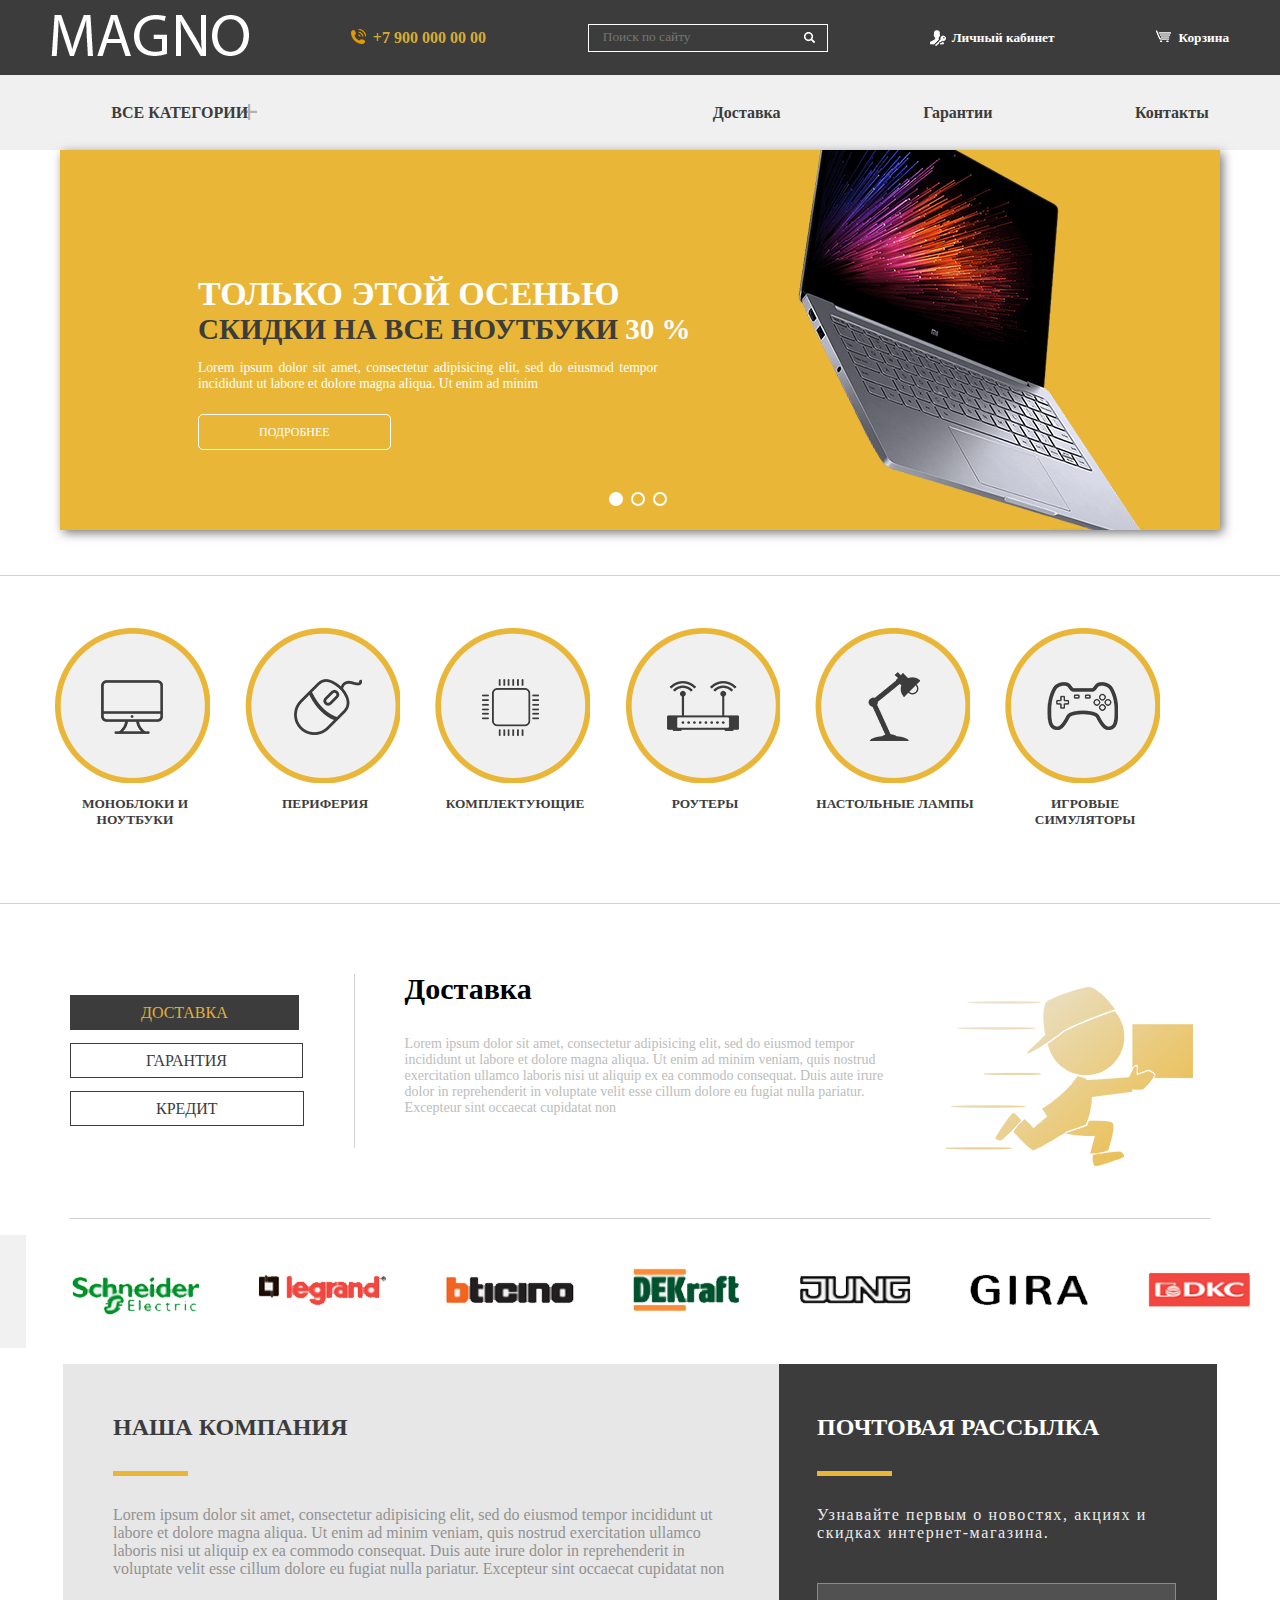
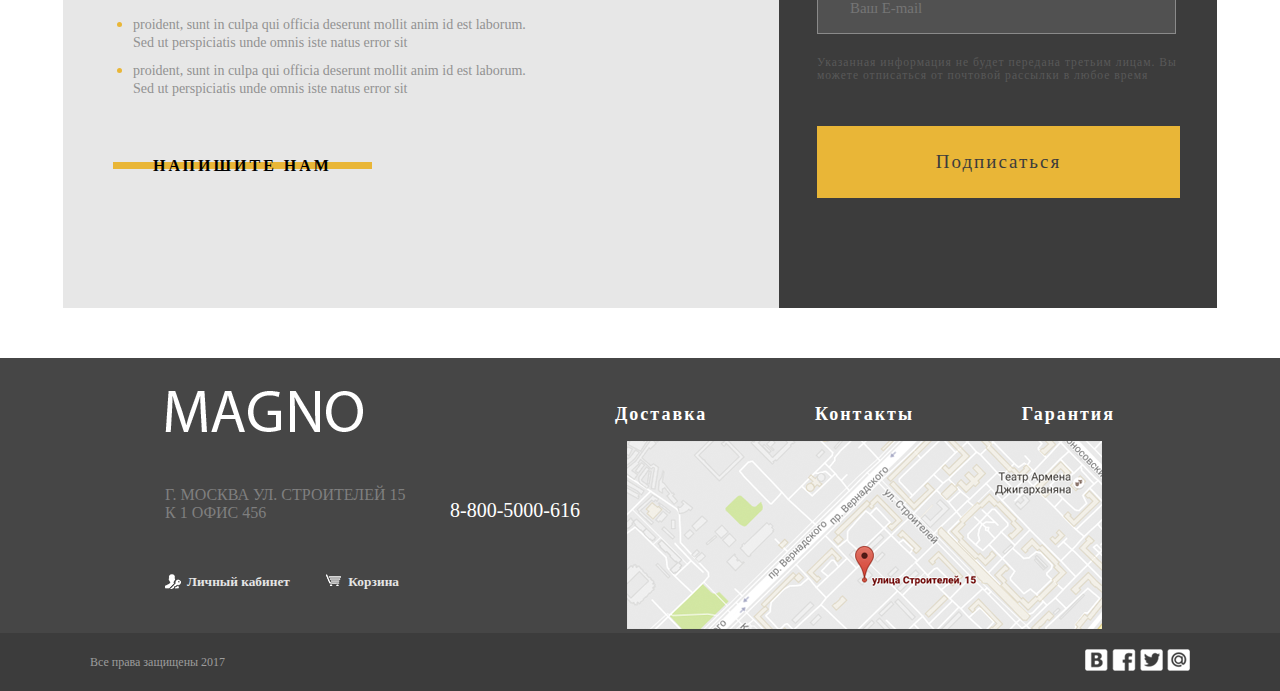
==== commit 26d7f507: "commit" ====
--- a/index.html
+++ b/index.html
@@ -52,7 +52,7 @@
     </header>
     <main>
         <section class="slider_promo">
-            <input type="radio" name="slider_promo" id="frame_1" checked="checked">
+            <input type="radio" name="slider_promo" id="frame_1" checked>
             <label for="frame_1"></label>
             <div class="first_slide">
                 <h3>Только этой осенью</h3>
--- a/style/header.css
+++ b/style/header.css
@@ -24,6 +24,7 @@
     color: black;
     font-family: "Century Gothic";
     background: #3c3c3c url("../images/header/search_logo.png") no-repeat 215px;
+    outline: none;
 }
 
 .user_menu input[type="search"]:hover::-webkit-input-placeholder {
@@ -60,6 +61,10 @@
     font-weight: bold;
     padding-left: 22px;
     background: url("../images/header/basket_logo.png") no-repeat;
+}
+
+.basket:active {
+    opacity: 0.7;
 }
 
 .site_menu {
--- a/style/index.css
+++ b/style/index.css
@@ -457,4 +457,15 @@
     font-size: 19px;
     color: #3c3c3c;
     letter-spacing: 2px;
+    outline: none;
+}
+
+.dispatch form input[type='submit' ]:hover {
+    border: 1px solid #e9b637;
+    background: none;
+    color: #e9b637;
+}
+
+.dispatch form input[type='submit' ]:active {
+    opacity: 0.5;
 }--- a/style/footer.css
+++ b/style/footer.css
@@ -1,6 +1,7 @@
 footer {
     background-color: #464646;
     margin-top: 50px;
+    clear: both;
 }
 
 .footer_top {
@@ -42,12 +43,16 @@
 }
 
 .phone_info a {
-    font-size: 26px;
+    font-size: 20px;
     color: white;
 }
 
 .phone_info a:hover {
     color: #e9b637;
+}
+
+.phone_info a:active {
+    color: lightgray;
 }
 
 .map {
@@ -92,3 +97,11 @@
 .footer_bottom ul li {
     display: inline;
 }
+
+.social ul li a img:active {
+    opacity: 0.3;
+}
+
+.social img:hover {
+    filter: invert(1);
+}
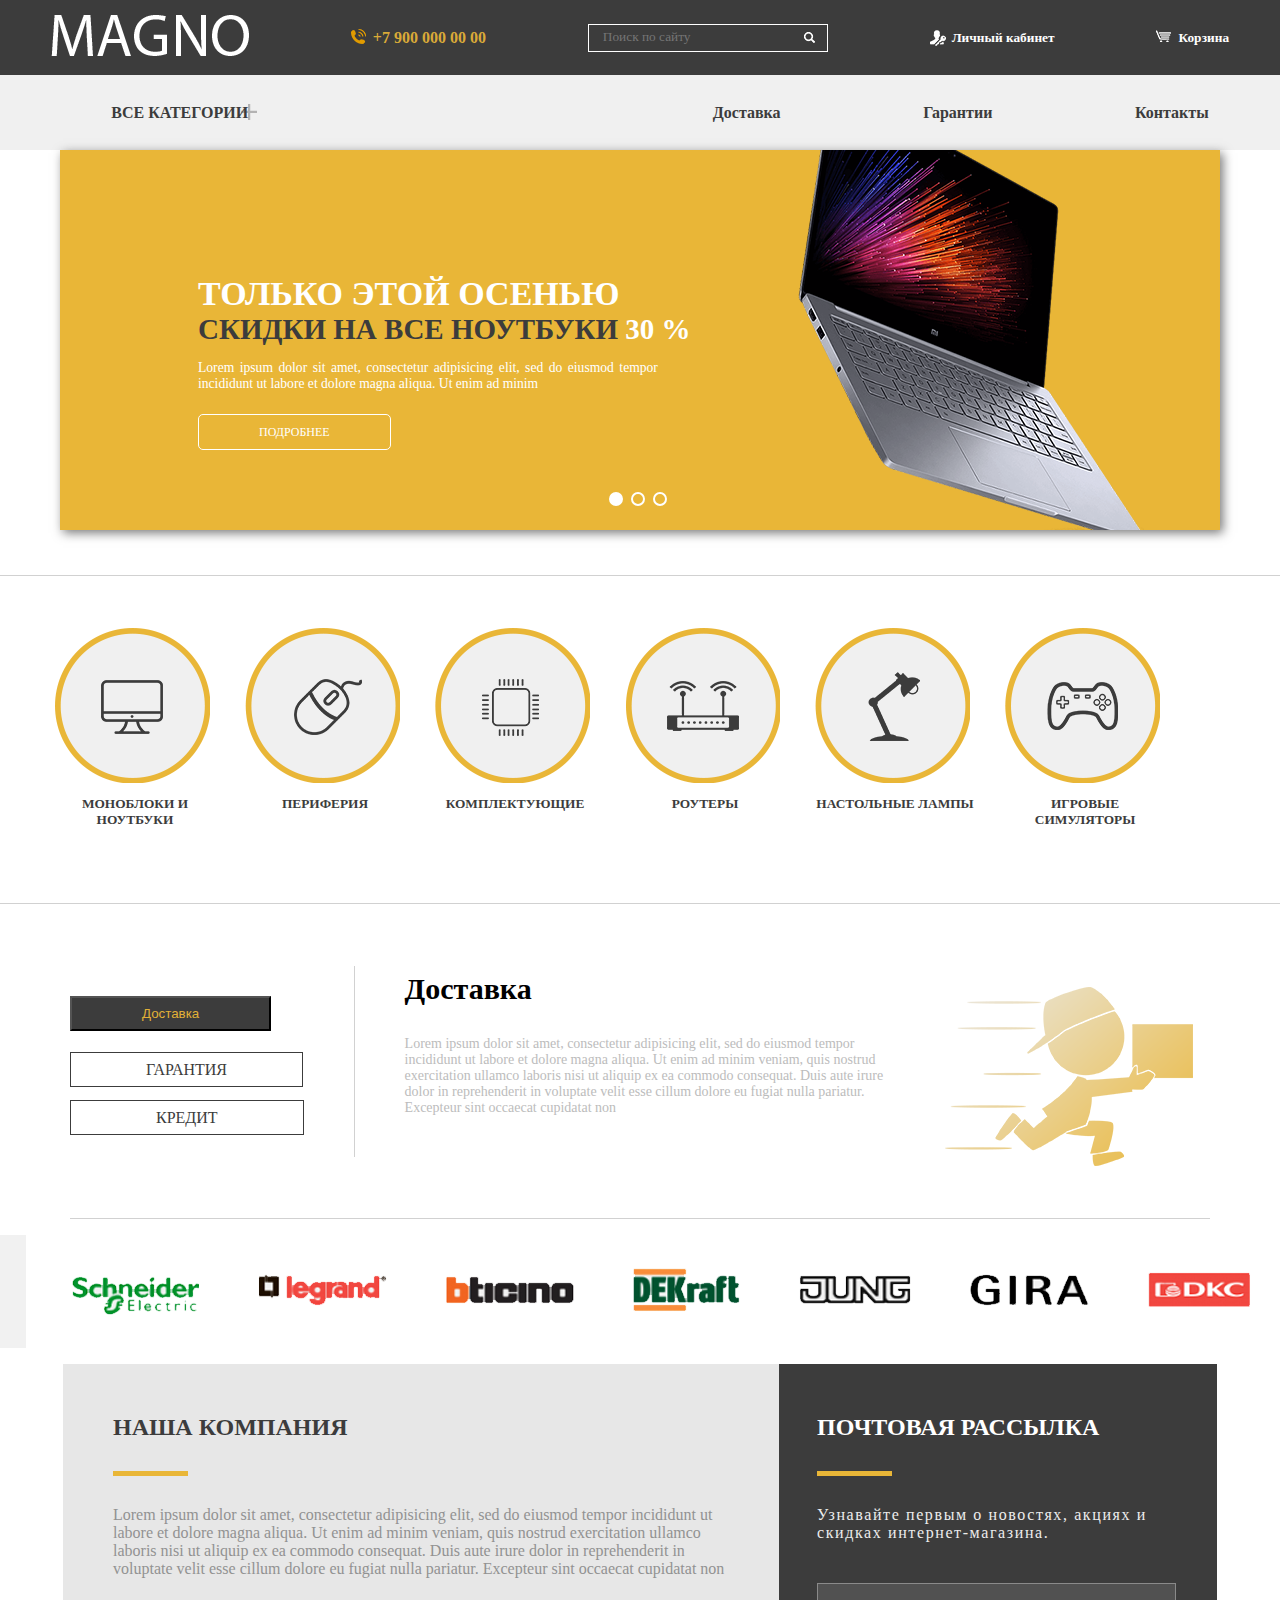
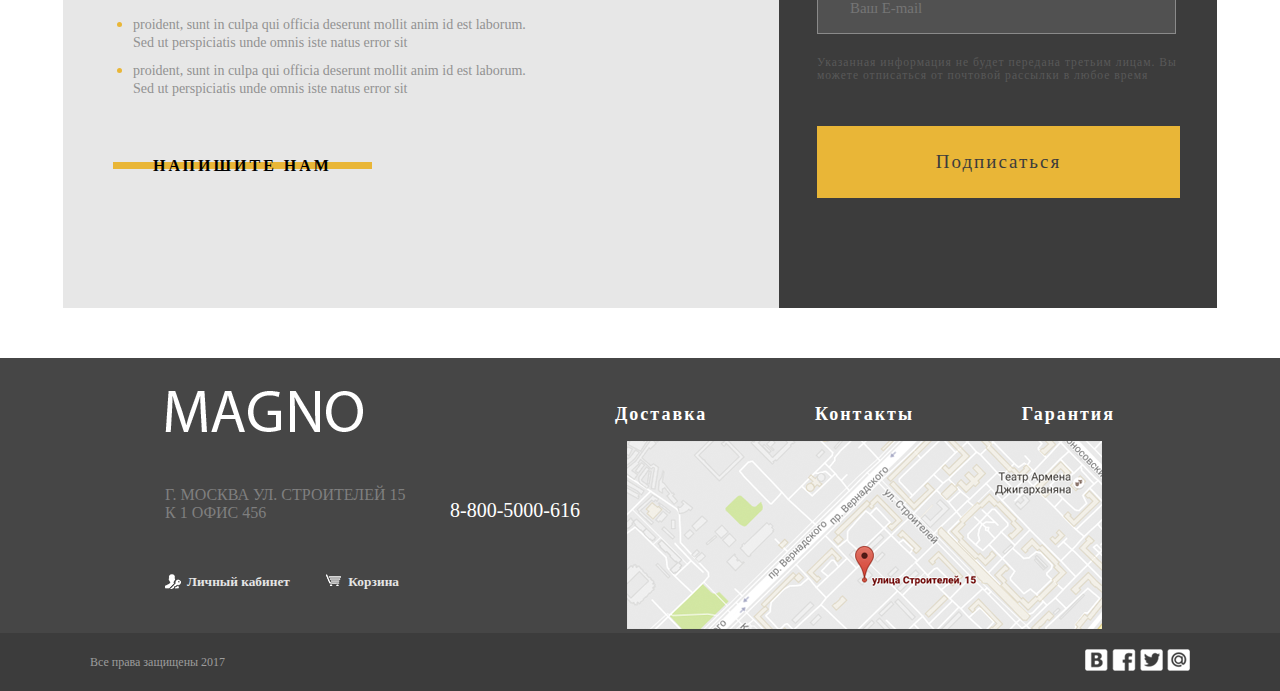
==== commit 8a2a7752: "commit" ====
--- a/index.html
+++ b/index.html
@@ -6,7 +6,6 @@
     <link type="text/css" rel="stylesheet" href="style/header.css">
     <link type="text/css" rel="stylesheet" href="style/index.css">
     <link type="text/css" rel="stylesheet" href="style/footer.css">
-    <script src="scripts/slider_info.js"></script>
 </head>
 <body>
     <header>
@@ -119,7 +118,7 @@
         </section>
         <section class="slider_info">
             <ul class="info_buttons">
-                <li><a href="#" class="delivery_button">Доставка</a></li>
+                <li><button class="delivery_button" onclick="choose_delivery ()">Доставка</button></li>
                 <li><a href="#" class="guarantee_button">Гарантия</a></li>
                 <li><a href="#" class="credit_button">Кредит</a></li>
             </ul>
@@ -206,5 +205,6 @@
             </ul>
         </div>
     </footer>
+    <script src="scripts/slider_info.js" type="javascript"></script>
 </body>
 </html>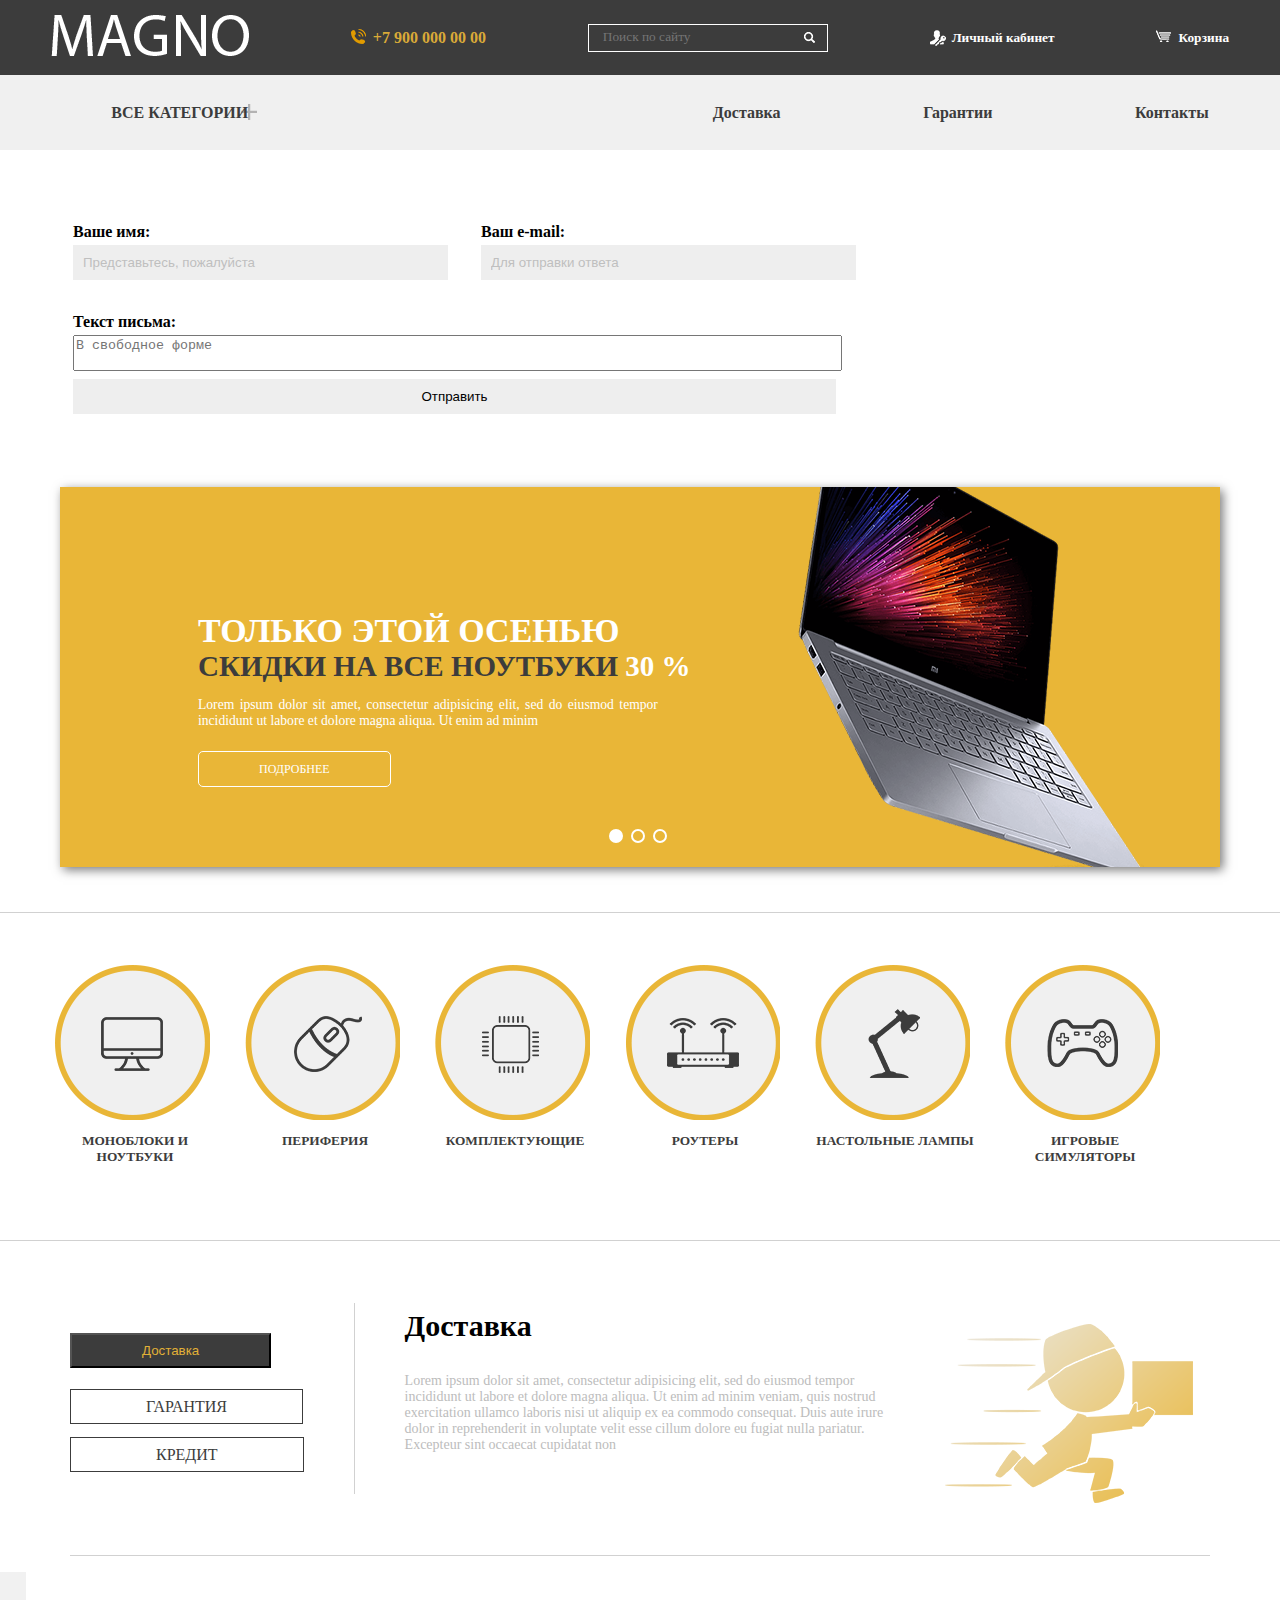
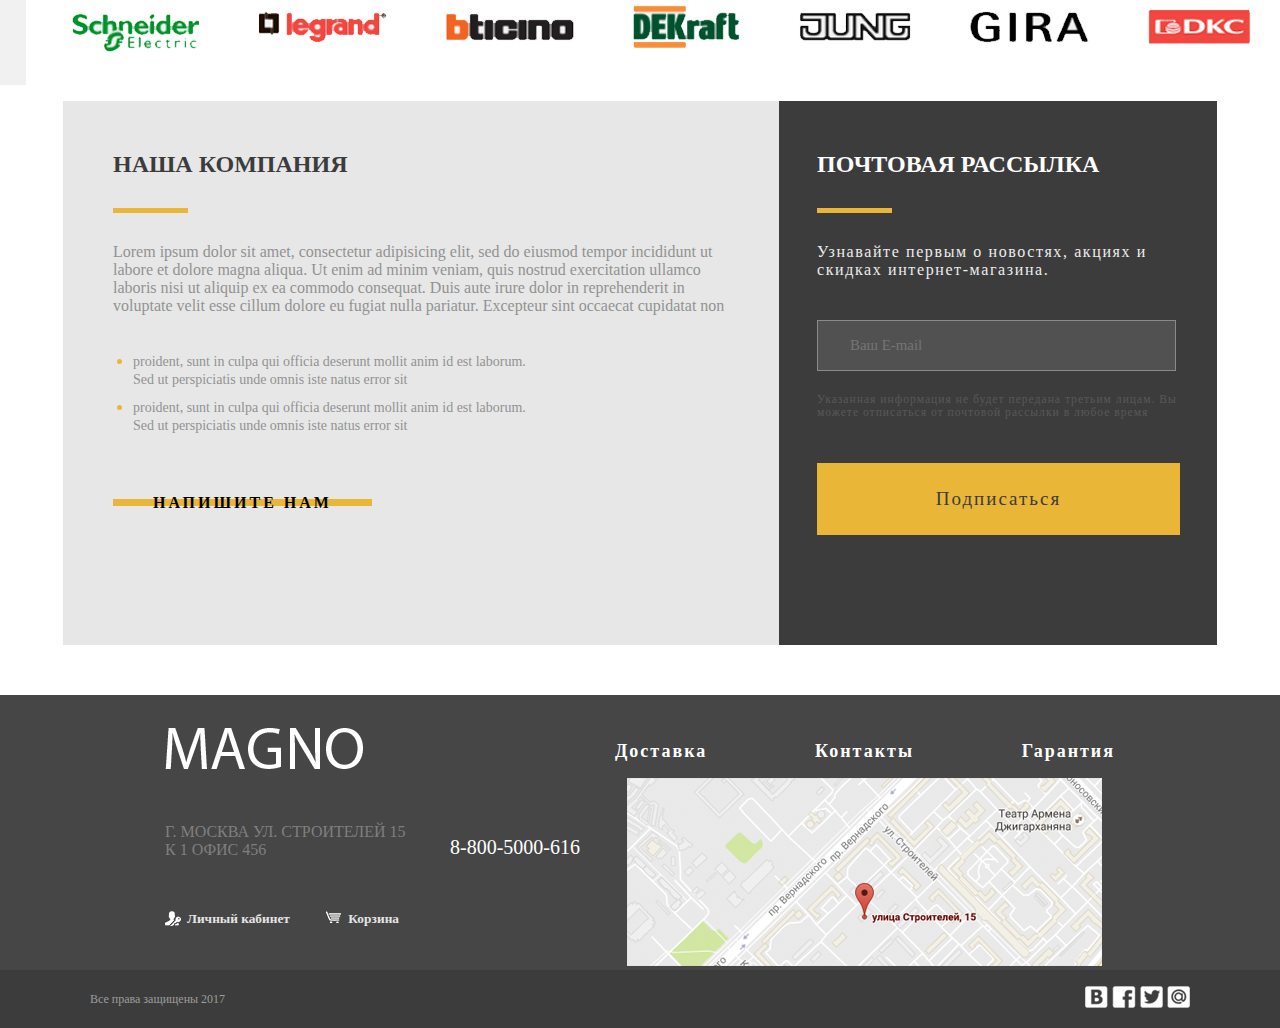
==== commit e6a4af04: "commit" ====
--- a/index.html
+++ b/index.html
@@ -50,6 +50,45 @@
         </nav>
     </header>
     <main>
+        <section class="modal modal_hide">
+            <div class="close_modal"><p>Х</p></div>
+            <h2>Личный кабинет</h2>
+            <p>Введите, пожалуйста, свой логин и пароль</p>
+            <form>
+                <input type="text" placeholder="Логин">
+                <input type="password" placeholder="Пароль">
+                <input type="checkbox" id="remember_user"> <label for="remember_user">Запомнить меня</label>
+                <a href="#">Я забыл пароль!</a>
+                <input type="submit" value="Войти">
+            </form>
+        </section>
+        <section class="modal_map map_hide">
+            <div class="close_map">×</div>
+            <img src="images/modal_map/map-big.jpg.png">
+        </section>
+        <section class="write_us">
+            <form>
+                <table>
+                    <tr>
+                        <td><label>Ваше имя:</label></td>
+                        <td><label>Ваш e-mail:</label></td>
+                    </tr>
+                    <tr>
+                        <td class="write_us_name"><input type="text" placeholder="Представьтесь, пожалуйста"></td>
+                        <td class="write_us_email"><input type="email" placeholder="Для отправки ответа"></td>
+                    </tr>
+                    <tr>
+                        <td colspan="2"><label for="text_letter">Текст письма:</label></td>
+                    </tr>
+                    <tr>
+                        <td colspan="2"><textarea id="text_letter" placeholder="В свободное форме"></textarea></td>
+                    </tr>
+                    <tr>
+                        <td colspan="2"><input type="submit" value="Отправить"></td>
+                    </tr>
+                </table>
+            </form>
+        </section>
         <section class="slider_promo">
             <input type="radio" name="slider_promo" id="frame_1" checked>
             <label for="frame_1"></label>
@@ -118,7 +157,7 @@
         </section>
         <section class="slider_info">
             <ul class="info_buttons">
-                <li><button class="delivery_button" onclick="choose_delivery ()">Доставка</button></li>
+                <li><button class="delivery_button" onclick="choose_delivery()">Доставка</button></li>
                 <li><a href="#" class="guarantee_button">Гарантия</a></li>
                 <li><a href="#" class="credit_button">Кредит</a></li>
             </ul>
@@ -192,7 +231,7 @@
                     <li><a href="#">Контакты</a></li>
                     <li><a href="#">Гарантия</a></li>
                 </ul>
-                <img src="images/footer/map.png">
+                <img src="images/footer/map.png" class="map_img">
             </section>
         </div>
         <div class="footer_bottom">
@@ -205,6 +244,43 @@
             </ul>
         </div>
     </footer>
-    <script src="scripts/slider_info.js" type="javascript"></script>
+    <script language="JavaScript" type="text/JavaScript">
+        var user = document.querySelector(".user");
+        var modal = document.querySelector(".modal");
+        var close_modal = document.querySelector(".close_modal");
+        var isModalHide = true;
+        user.addEventListener('click', function () {
+            if (isModalHide) {
+                modal.classList.remove("modal_hide");
+                isModalHide = false;
+            } else {
+                modal.classList.add("modal_hide");
+                isModalHide = true;
+            }
+        });
+        close_modal.addEventListener('click', function () {
+            modal.classList.add("modal_hide");
+            isHide = true;
+        });
+
+        var modal_map = document.querySelector(".modal_map");
+        var close_map = document.querySelector(".close_map");
+        var map = document.querySelector(".map_img");
+        var isMapHide = true;
+        map.addEventListener('click', function () {
+            if (isMapHide) {
+                modal_map.classList.remove("map_hide");
+                isMapHide = false;
+            } else {
+                modal_map.classList.add("map_hide");
+                isMapHide = true;
+            }
+        });
+        close_map.addEventListener('click', function () {
+            modal_map.classList.add("map_hide");
+            isMapHide = true;
+        })
+
+    </script>
 </body>
 </html>--- a/style/index.css
+++ b/style/index.css
@@ -1,3 +1,5 @@
+@import url('https://fonts.googleapis.com/css?family=PT+Sans+Narrow');
+
 body {
     padding: 0;
     margin: 0;
@@ -6,6 +8,217 @@
 
 a {
     text-decoration: none;
+}
+
+/* Модальное окно авторизации */
+
+.modal_hide {
+    display: none;
+}
+
+.modal {
+    width: 300px;
+    padding: 80px;
+    position: fixed;
+    background-color: white;
+    box-shadow: 0 0 30px black;
+    z-index: 101;
+    font-family: 'PT Sans Narrow', sans-serif;
+    left: 50%;
+    margin-left: -250px;
+}
+
+.close_modal {
+    position: absolute;
+    right: 5px;
+    top: 5px;
+    width: 50px;
+    height: 30px;
+    background-color: black;
+    color: white;
+    text-align: center;
+}
+
+.close_modal p {
+    font-size: 70px;
+    margin: 0;
+    padding: 7px 15px 5px 15px;
+    cursor: pointer;
+}
+
+.modal h2 {
+    margin: 0;
+    font-size: 30px;
+    text-transform: uppercase;
+}
+
+.modal p {
+    font-size: 14px;
+    text-transform: uppercase;
+    font-weight: bold;
+}
+
+.modal form input[type='text'], input[type='password'] {
+    width: 100%;
+    padding: 10px;
+    margin-bottom: 15px;
+    outline: none;
+    border: 2px solid black;
+}
+
+.modal form input[type='text']::placeholder, input[type='password']::placeholder {
+    color: black;
+    text-transform: uppercase;
+    font-weight: bold;
+    font-size: 14px;
+    font-family: 'PT Sans Narrow', sans-serif;
+}
+
+.modal form input[type='text'] {
+    background: url("../images/modal/user.png") no-repeat 290px;
+}
+
+.modal form input[type='password'] {
+    background: url("../images/modal/lock.png") no-repeat 290px;
+}
+
+.modal form label {
+    text-transform: uppercase;
+    font-size: 14px;
+    font-weight: bold;
+}
+
+.modal input[type='checkbox'] + label {
+    cursor: pointer;
+}
+
+.modal input[type='checkbox']:not(checked) {
+    position: absolute;
+    opacity: 0;
+}
+
+.modal input[type='checkbox']:not(checked) + label {
+    position: relative;
+    padding: 0 0 0 30px;
+}
+
+.modal input[type='checkbox']:not(checked) + label:before {
+    content: '';
+    position: absolute;
+    top: 0;
+    left: 0;
+    width: 15px;
+    height: 15px;
+    border: 2px solid black;
+}
+
+.modal input[type='checkbox']:checked + label:after {
+    content: '×';
+    position: absolute;
+    top: -15px;
+    left: 2px;
+    font-size: 35px;
+}
+
+.modal form a {
+    float: right;
+    color: black;
+    text-decoration: underline;
+    text-transform: uppercase;
+    font-weight: bold;
+    font-size: 14px;
+}
+
+.modal form input[type='submit'] {
+    width: 100%;
+    margin-top: 15px;
+    border: none;
+    background-color: black;
+    height: 40px;
+    color: white;
+    font-weight: bold;
+    text-transform: uppercase;
+    font-size: 14px;
+    outline: none;
+    cursor: pointer;
+    font-family: 'PT Sans Narrow', sans-serif;
+}
+
+/* Увеличенная карта */
+
+.map_hide {
+    display: none;
+}
+
+.modal_map {
+    position: fixed;
+    left: 10%;
+    z-index: 101;
+    width: 950px;
+}
+
+.close_map {
+    border-radius: 50px;
+    height: 50px;
+    width: 50px;
+    background: #fbd14b;
+    opacity: 0.7;
+    position: absolute;
+    right: 10px;
+    top: 25px;
+    color: white;
+    font-size: 40px;
+    text-align: center;
+    cursor: pointer;
+}
+
+/* Напишите нам */
+
+.write_us {
+    padding: 70px;
+}
+
+.write_us input {
+    background-color: #eeeeee;
+    outline: none;
+    border: none;
+    padding: 10px;
+}
+
+.write_us input::placeholder {
+    color: #bfbfbf;
+}
+
+.write_us form label {
+    font-weight: bold;
+    font-size: 16px;
+}
+
+.write_us_name {
+    padding-right: 50px;
+    padding-bottom: 50px;
+}
+
+.write_us_name input {
+
+}
+
+.write_us_name, .write_us_email {
+    padding-bottom: 30px;
+}
+
+.write_us textarea {
+    resize: none;
+    width: 100%;
+    outline: none;
+}
+
+.write_us form td {
+    width: 355px;
+}
+
+.write_us form input {
+    width: 100%;
 }
 
 /* слайдер промо */
--- a/style/footer.css
+++ b/style/footer.css
@@ -105,3 +105,7 @@
 .social img:hover {
     filter: invert(1);
 }
+
+.map_img {
+    cursor: pointer;
+}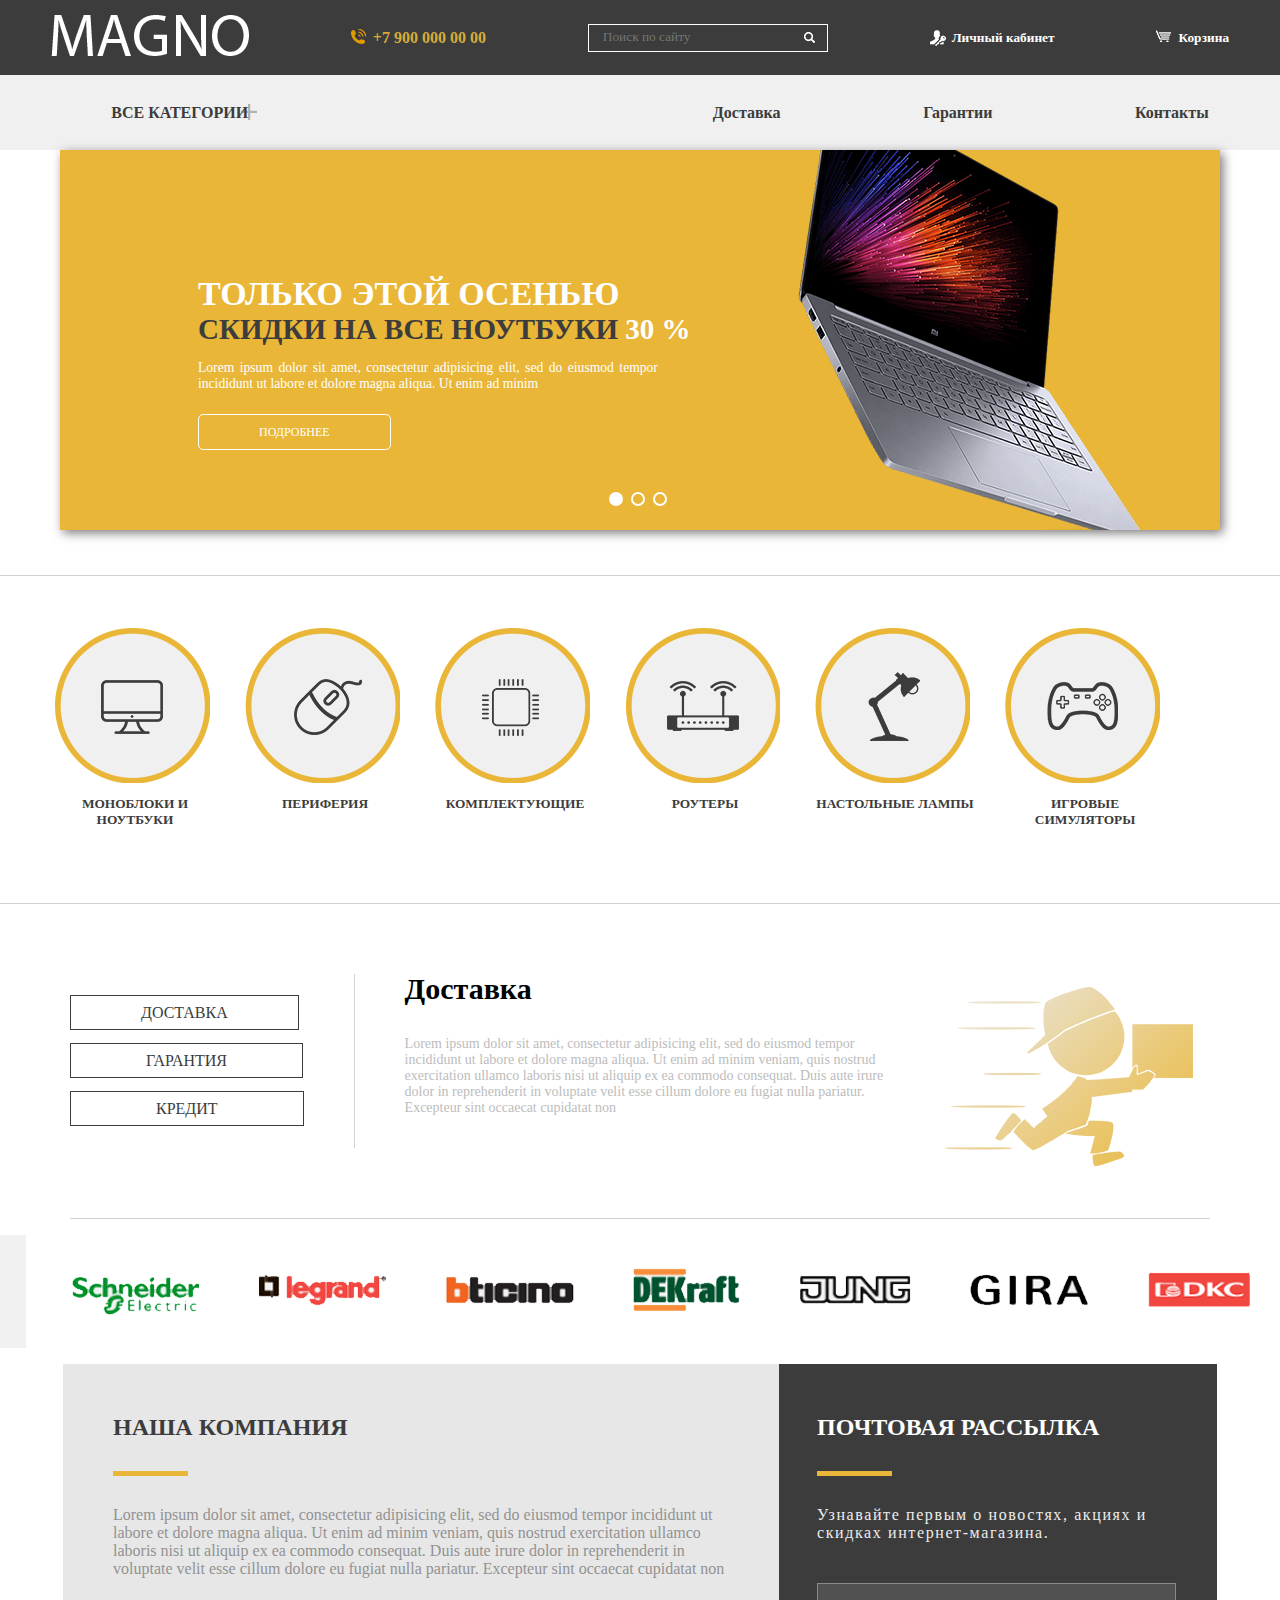
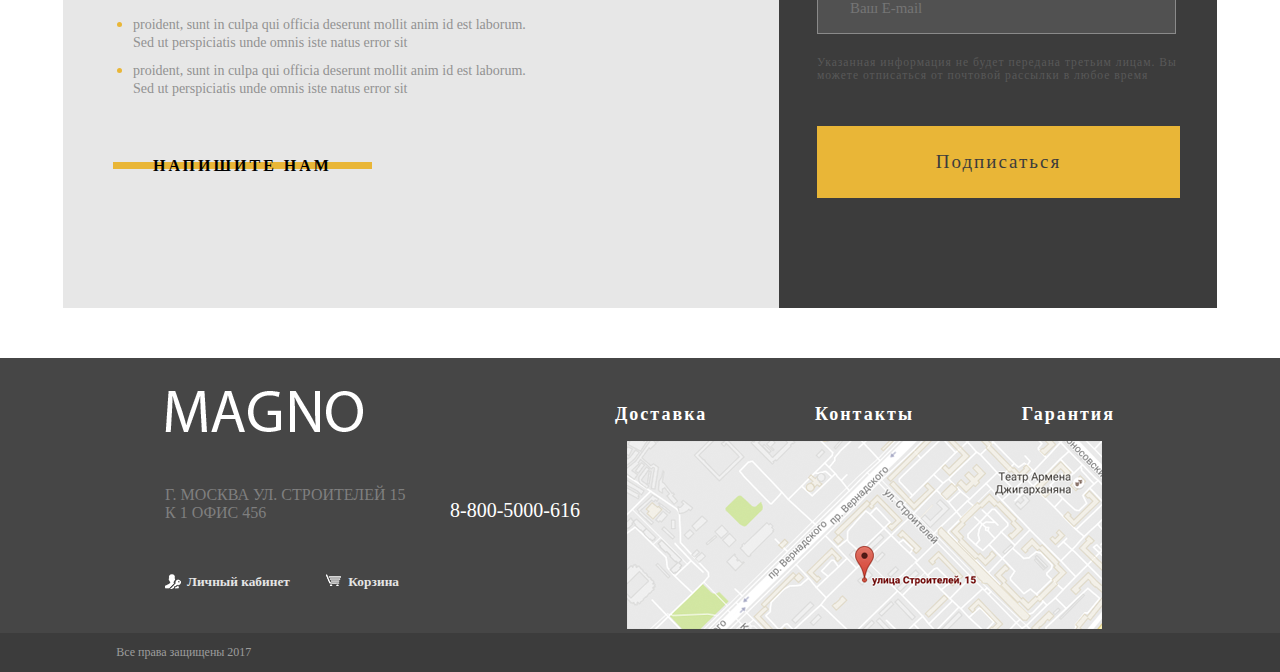
==== commit 083ecc58: "commit" ====
--- a/index.html
+++ b/index.html
@@ -66,7 +66,8 @@
             <div class="close_map">×</div>
             <img src="images/modal_map/map-big.jpg.png">
         </section>
-        <section class="write_us">
+        <section class="write_us write_us_hide">
+            <div class="close_write_us">×</div>
             <form>
                 <table>
                     <tr>
@@ -157,7 +158,7 @@
         </section>
         <section class="slider_info">
             <ul class="info_buttons">
-                <li><button class="delivery_button" onclick="choose_delivery()">Доставка</button></li>
+                <li><a href="#" class="delivery_button">Доставка</a></li>
                 <li><a href="#" class="guarantee_button">Гарантия</a></li>
                 <li><a href="#" class="credit_button">Кредит</a></li>
             </ul>
@@ -166,11 +167,11 @@
                     <h3>Доставка</h3>
                     <p>Lorem ipsum dolor sit amet, consectetur adipisicing elit, sed do eiusmod tempor incididunt ut labore et dolore magna aliqua. Ut enim ad minim veniam, quis nostrud exercitation ullamco laboris nisi ut aliquip ex ea commodo consequat. Duis aute irure dolor in reprehenderit in voluptate velit esse cillum dolore eu fugiat nulla pariatur. Excepteur sint occaecat cupidatat non </p>
                 </div>
-                <div class="guarantee_info">
+                <div class="guarantee_info hide">
                     <h3>Гарантия</h3>
                     <p>Lorem ipsum dolor sit amet, consectetur adipisicing elit, sed do eiusmod tempor incididunt ut labore et dolore magna aliqua. Ut enim ad minim veniam, quis nostrud exercitation ullamco laboris nisi ut aliquip ex ea commodo consequat. Duis aute irure dolor in reprehenderit in voluptate velit esse cillum dolore eu fugiat nulla pariatur. Excepteur sint occaecat cupidatat non</p>
                 </div>
-                <div class="credits_info">
+                <div class="credits_info hide">
                     <h3>Кредиты</h3>
                     <p>Lorem ipsum dolor sit amet, consectetur adipisicing elit, sed do eiusmod tempor incididunt ut labore et dolore magna aliqua. Ut enim ad minim veniam, quis nostrud exercitation ullamco laboris nisi ut aliquip ex ea commodo consequat. Duis aute irure dolor in reprehenderit in voluptate velit esse cillum dolore eu fugiat nulla pariatur. Excepteur sint occaecat cupidatat non </p>
                 </div>
@@ -197,7 +198,7 @@
                     <li><span>proident, sunt in culpa qui officia deserunt mollit anim id est laborum. Sed ut perspiciatis unde omnis iste natus error sit</span></li>
                     <li><span>proident, sunt in culpa qui officia deserunt mollit anim id est laborum. Sed ut perspiciatis unde omnis iste natus error sit</span></li>
                 </ul>
-                <a href="#"> Напишите нам</a>
+                <a href="#" class="write_us_button"> Напишите нам</a>
             </section>
             <section class="dispatch">
                 <h2>Почтовая рассылка</h2>
@@ -237,50 +238,16 @@
         <div class="footer_bottom">
             <p>Все права защищены 2017</p>
             <ul class="social">
-                <li><a href="#"><img src="images/footer/vk.png"></a></li>
-                <li><a href="#"><img src="images/footer/facebook.png"></a></li>
-                <li><a href="#"><img src="images/footer/twitter.png"></a></li>
-                <li><a href="#"><img src="images/footer/mail.png"></a></li>
+                <li><div class="vk"></div></li>
+                <li><div class="facebook"></div></li>
+                <li><div class="twitter"></div></li>
+                <li><div class="mail"></div></li>
             </ul>
         </div>
     </footer>
-    <script language="JavaScript" type="text/JavaScript">
-        var user = document.querySelector(".user");
-        var modal = document.querySelector(".modal");
-        var close_modal = document.querySelector(".close_modal");
-        var isModalHide = true;
-        user.addEventListener('click', function () {
-            if (isModalHide) {
-                modal.classList.remove("modal_hide");
-                isModalHide = false;
-            } else {
-                modal.classList.add("modal_hide");
-                isModalHide = true;
-            }
-        });
-        close_modal.addEventListener('click', function () {
-            modal.classList.add("modal_hide");
-            isHide = true;
-        });
-
-        var modal_map = document.querySelector(".modal_map");
-        var close_map = document.querySelector(".close_map");
-        var map = document.querySelector(".map_img");
-        var isMapHide = true;
-        map.addEventListener('click', function () {
-            if (isMapHide) {
-                modal_map.classList.remove("map_hide");
-                isMapHide = false;
-            } else {
-                modal_map.classList.add("map_hide");
-                isMapHide = true;
-            }
-        });
-        close_map.addEventListener('click', function () {
-            modal_map.classList.add("map_hide");
-            isMapHide = true;
-        })
-
-    </script>
+    <script type="text/JavaScript" src="scripts/modal.js"></script>
+    <script type="text/JavaScript" src="scripts/map.js"></script>
+    <script type="text/JavaScript" src="scripts/write_us.js"></script>
+    <script type="text/JavaScript" src="scripts/slider_info.js"></script>
 </body>
 </html>--- a/style/index.css
+++ b/style/index.css
@@ -174,19 +174,31 @@
 
 /* Напишите нам */
 
+.write_us_hide {
+    display: none;
+}
+
 .write_us {
     padding: 70px;
+    box-shadow: 0 0 30px black;
+    width: 800px;
+    position: fixed;
+    left: 50%;
+    margin-left: -450px;
+    z-index: 101;
+    background-color: white;
 }
 
 .write_us input {
     background-color: #eeeeee;
     outline: none;
     border: none;
-    padding: 10px;
+    padding: 15px 10px;
 }
 
 .write_us input::placeholder {
     color: #bfbfbf;
+    font-family: "Century Gothic";
 }
 
 .write_us form label {
@@ -199,10 +211,6 @@
     padding-bottom: 50px;
 }
 
-.write_us_name input {
-
-}
-
 .write_us_name, .write_us_email {
     padding-bottom: 30px;
 }
@@ -210,7 +218,30 @@
 .write_us textarea {
     resize: none;
     width: 100%;
+    height: 150px;
+    padding: 10px;
     outline: none;
+    border: none;
+    background-color: #eeeeee;
+}
+
+.write_us textarea::placeholder {
+    color: #bfbfbf;
+    font-family: "Century Gothic";
+}
+
+.write_us form input[type='submit'] {
+    color: black;
+    font-family: "Century Gothic";
+    font-size: 18px;
+    text-transform: uppercase;
+    font-weight: bold;
+    width: 200px;
+    margin-top: 25px;
+    cursor: pointer;
+    letter-spacing: 3px;
+    padding: 0 40px 0 40px;
+    background: linear-gradient(to bottom, white 0%,#e7e7e7 30%,#e9b637 30%,#e9b637 30%,#e9b637 72%,#e9b637 72%,white 72%,white 72%,white 100%);
 }
 
 .write_us form td {
@@ -219,6 +250,21 @@
 
 .write_us form input {
     width: 100%;
+}
+
+.close_write_us {
+    border-radius: 50px;
+    height: 50px;
+    width: 50px;
+    background: #fbd14b;
+    opacity: 0.7;
+    position: absolute;
+    right: 25px;
+    top: 25px;
+    color: white;
+    font-size: 40px;
+    text-align: center;
+    cursor: pointer;
 }
 
 /* слайдер промо */
@@ -316,6 +362,17 @@
     font-size: 12px;
 }
 
+.slider_promo div a:hover {
+    background-color: white;
+    color: black;
+}
+
+.slider_promo div a:active {
+    background-color: #d6d4d4;
+    color: #848484;
+    border-color: #d6d4d4;;
+}
+
 .first_slide {
     background: url("../images/slider_promo/sale_slider.png") no-repeat 600px;
 }
@@ -437,6 +494,10 @@
 }
 
 /* слайдер инфо */
+
+.hide {
+    display: none;
+}
 
 .slider_info {
     width: 1140px;
@@ -466,8 +527,7 @@
 
 .delivery_button {
     padding: 8px 70px 8px 70px;
-    background-color: #3c3c3c;
-    color: #e1b037;
+    color: #3c3c3c;
 }
 
 .guarantee_button {
@@ -478,6 +538,16 @@
 .credit_button {
     padding: 8px 85px 8px 85px;
     color: #3c3c3c;
+}
+
+.chosen_button {
+    background-color: #3c3c3c;
+    color: #e1b037;
+}
+
+.guarantee_button:hover, .credit_button:hover, .delivery_button:hover {
+    background-color: #3c3c3c;
+    color: #e1b037;
 }
 
 .info_block {
@@ -502,13 +572,11 @@
 .guarantee_info {
     padding: 0 350px 50px 0;
     background: url("../images/slider_info/guarantee_logo.png") no-repeat 540px;
-    display: none;
 }
 
 .credits_info {
     padding: 0 350px 50px 0;
     background: url("../images/slider_info/credit_logo.png") no-repeat 540px;
-    display: none;
 }
 
 
--- a/style/footer.css
+++ b/style/footer.css
@@ -98,13 +98,10 @@
     display: inline;
 }
 
-.social ul li a img:active {
-    opacity: 0.3;
+.vk {
+    background: url("../images/footer/vk.png");
 }
 
-.social img:hover {
-    filter: invert(1);
-}
 
 .map_img {
     cursor: pointer;
